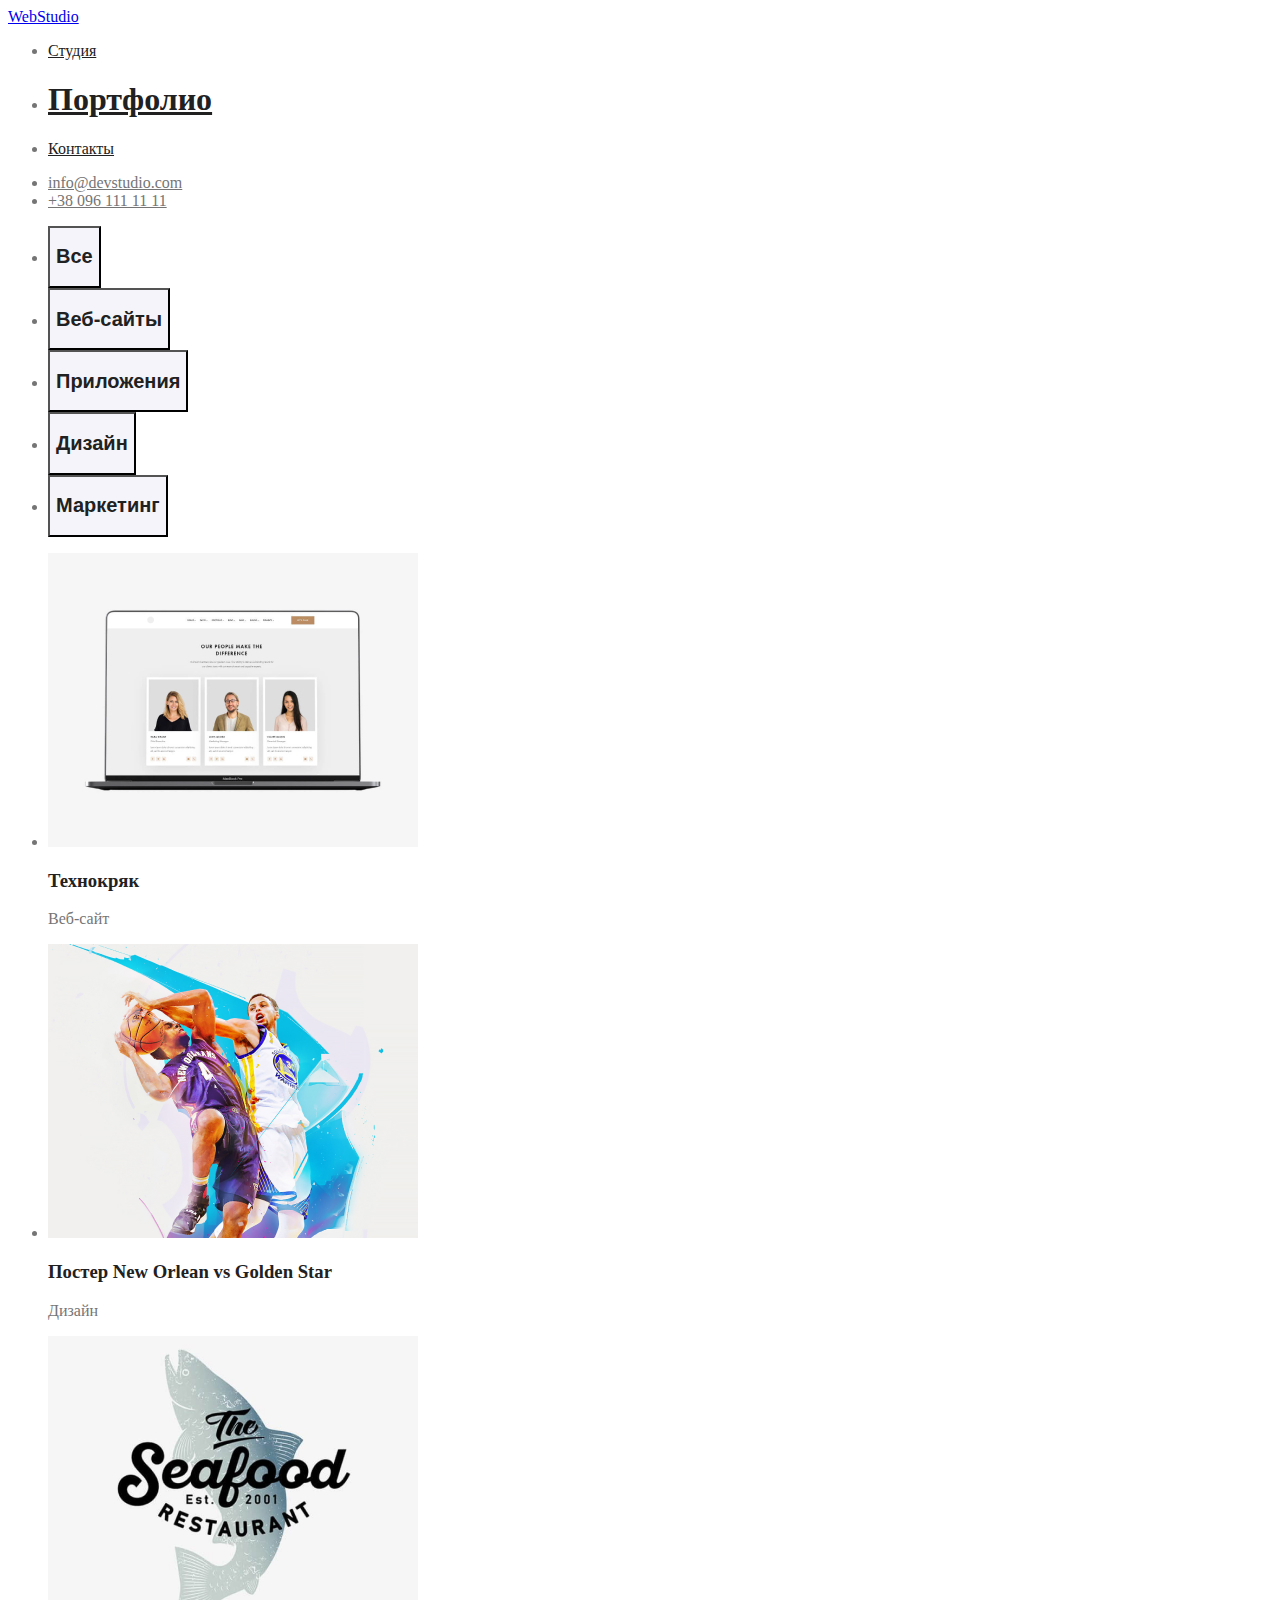
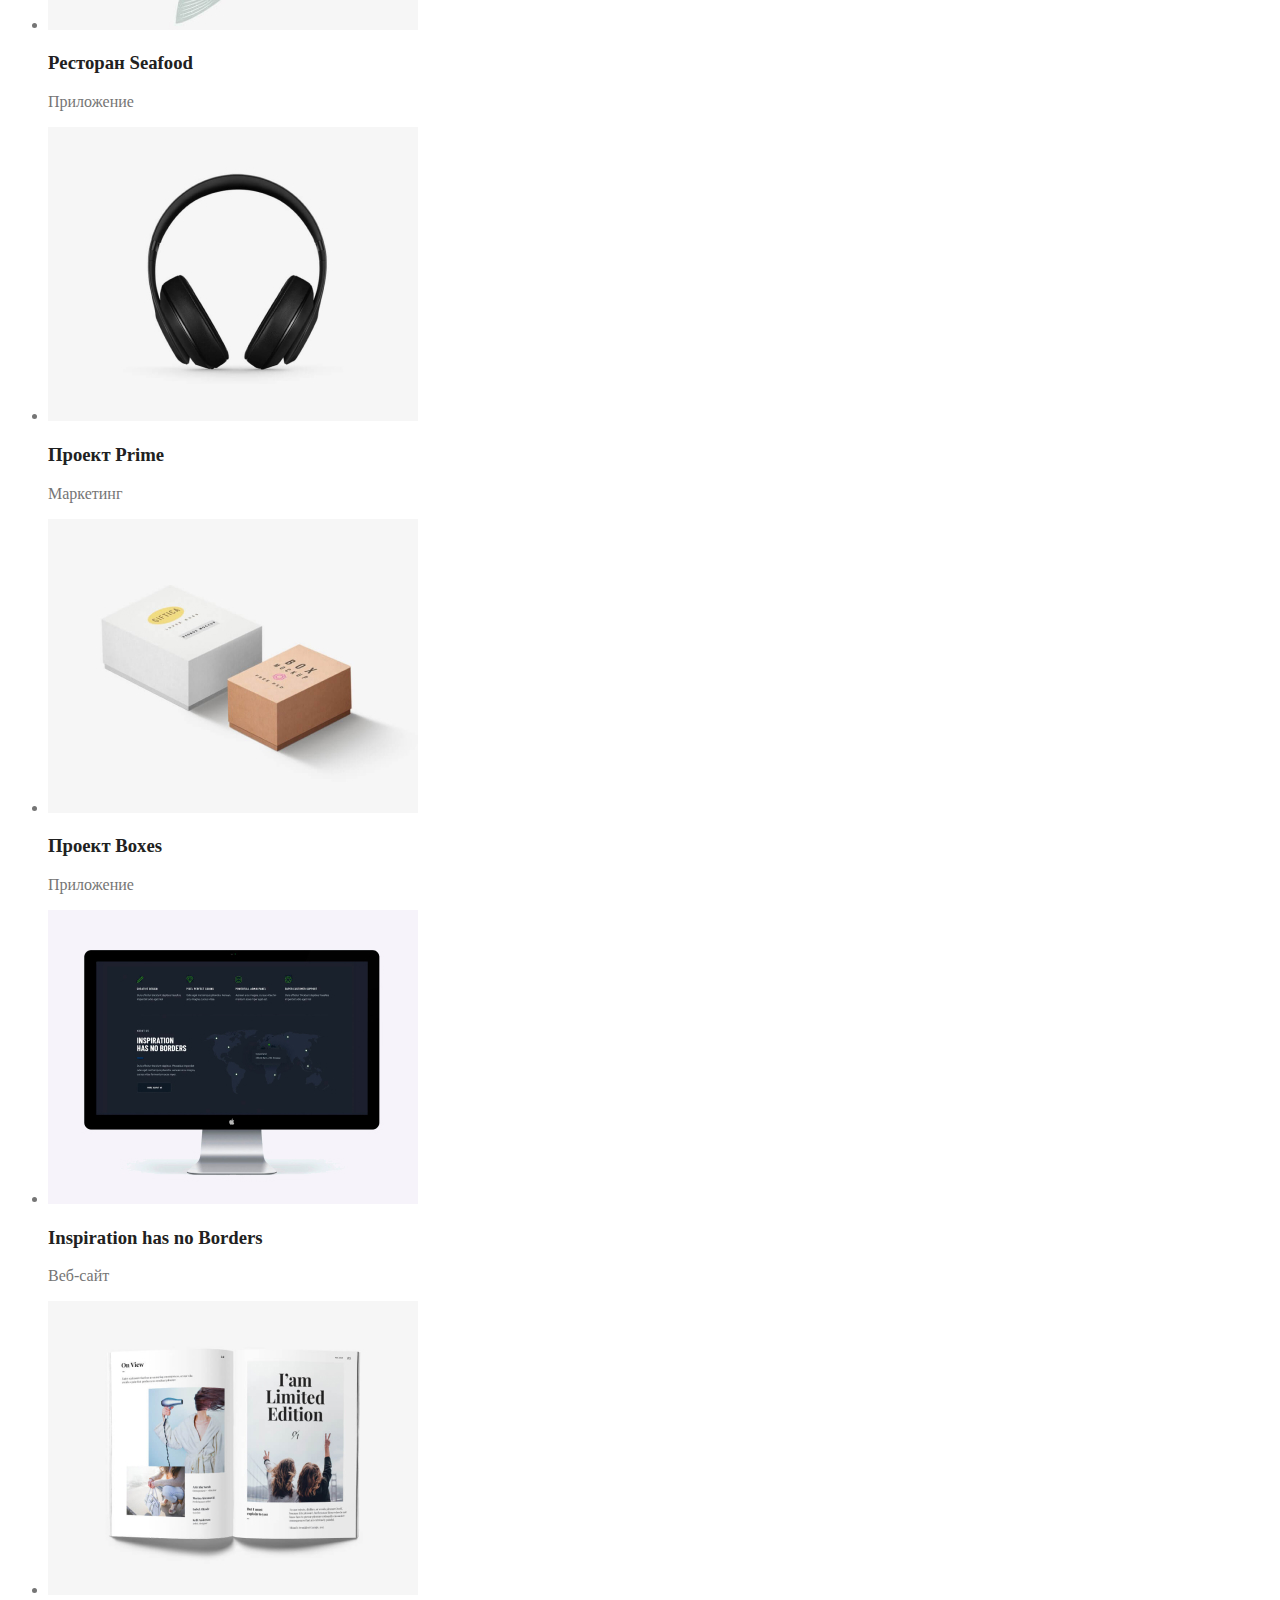
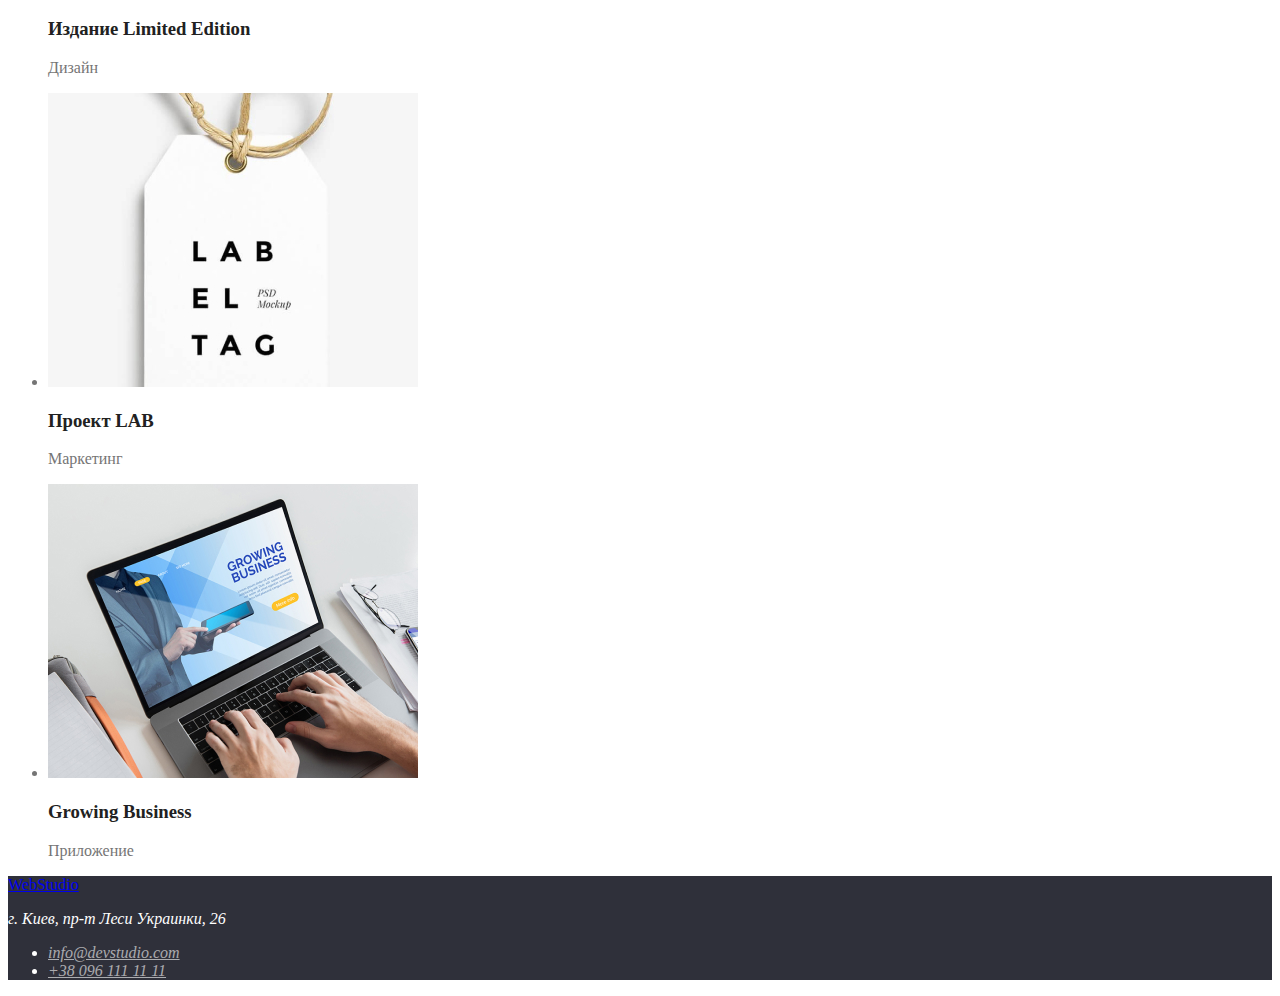
==== porfolio.html @ 5752c810 "Add portfolio.html, change style.css" ====
<!DOCTYPE html>
<html lang="ru">

<head>
    <meta charset="UTF-8">
    <meta name="viewport" content="width=device-width, initial-scale=1.0">
    <title>Портфолио</title>
    <link rel="stylesheet" href="./css/styles.css">
</head>
<body>
    <header>
        <a href="#" target="_blank" class="logo">WebStudio</a>
        <nav>
            <ul>
                <li><a href="#" target="_blank" class="link">Студия</a></li>
                <li><a href="./porfolio.html" target="_blank" class="link"><h1>Портфолио</h1></a></li>
                <li><a href="#" target="_blank" class="link">Контакты</a></li>
            </ul>
        </nav>
        <ul>
            <li><a href="mailto:info@devstudio.com" class="connection">info@devstudio.com</a></li>
            <li><a href="tel:+380961111111" class="connection"> +38 096 111 11 11</a></li>
        </ul>
    </header>
    <main>
        <ul class="filter">
            <li>
                <button class="filter-unit">
                    <h2>Все</h2>
                </button>
               
            </li>
            <li>
                <button class="filter-unit">
                    <h2>Веб-сайты</h2>
                </button>
               
            </li>
            <li>
                <button class="filter-unit">
                    <h2>Приложения</h2>
                </button>
               
            </li>
            <li>
                <button class="filter-unit">
                    <h2>Дизайн</h2>
                </button>
               
            </li>
            <li>
                <button class="filter-unit">
                    <h2>Маркетинг</h2>
                </button>
               
            </li>
        </ul>
        <ul class="cards">
            <li class="cards-unit">
                <a href="#"><img src="./img/img-3.1.jpg" alt="Технокряк"></a>
                <h3 class="cards-title">Технокряк</h3>
                <p>Веб-сайт</p>
            </li>
            <li class="cards-unit">
                <a href="#"><img src="./img/img-3.2.jpg" alt="Постер New Orlean vs Golden Star"></a>
                <h3 class="cards-title">Постер New Orlean vs Golden Star</h3>
                <p>Дизайн</p>
            </li>
            <li class="cards-unit">
                <a href="#"><img src="./img/img-3.3.jpg" alt="Ресторан Seafood"></a>
                <h3 class="cards-title">Ресторан Seafood</h3>
                <p>Приложение</p>
            </li>
            <li class="cards-unit">
                <a href="#"><img src="./img/img-3.4.jpg" alt="Проект Prime"></a>
                <h3 class="cards-title">Проект Prime</h3>
                <p>Маркетинг</p>
            </li>
            <li class="cards-unit">
                <a href="#"><img src="./img/img-3.5.jpg" alt="Проект Boxes"></a>
                <h3 class="cards-title">Проект Boxes</h3>
                <p>Приложение</p>
            </li>
            <li class="cards-unit">
                <a href="#"><img src="./img/img-3.6.jpg" alt="Inspiration has no Borders"></a>
                <h3 class="cards-title">Inspiration has no Borders</h3>
                <p>Веб-сайт</p>
            </li>
            <li class="cards-unit">
                <a href="#"><img src="./img/img-3.7.jpg" alt="Издание Limited Edition"></a>
                <h3 class="cards-title">Издание Limited Edition</h3>
                <p>Дизайн</p>
            </li>
            <li class="cards-unit">
                <a href="#"><img src="./img/img-3.8.jpg" alt="Проект LAB"></a>
                <h3 class="cards-title">Проект LAB</h3>
                <p>Маркетинг</p>
            </li>
            <li class="cards-unit">
                <a href="#"><img src="./img/img-3.9.jpg" alt="Growing Business"></a>
                <h3 class="cards-title">Growing Business</h3>
                <p>Приложение</p>
            </li>
        </ul>

    </main>
    <footer class="footer">
        <a href="#" target="_blank" class="logo">WebStudio</a>
        <address class="address">
            <p>г. Киев, пр-т Леси Украинки, 26</p>
            <ul>
                <li><a href="mailto:info@devstudio.com" class="footer-connection">info@devstudio.com</a></li>
                <li><a href="tel:+380961111111" class="footer-connection"> +38 096 111 11 11</a></li>
            </ul>
        </address>
    </footer>
</body>
</html>
---- css/styles.css ----
:root {
  --primary-color-text: #757575;
  --secondary-color-text: #212121;
  --accent-color: #2196f3;
  --primary-bcg-color: #ffffff;
  --secondary-bcg-color: #2f303a;
  --third-bcg-color: #f5f4fa;
  --primary-button-color: #f5f4fa;
  --accent-button-color: #2196f3;
}

body {
  background-color: #fff;
  color: var(--primary-color-text);
}
/* 
цвет основного текста: #212121;
цвет вторичного текста: #757575;
текст подвала: rgba(255, 255, 255, 0.6);


цвет акцента: #2196F3;
белый цвет: #FFFFFF;

основной цвет фона: #FFFFFF;
вторичный цвет фона 1: #2F303A;
вторичный цвет фона 2: #F5F4FA;

фон ячеек: #EEEEEE;

цвет кнопки: #F5F4FA;
акцент кнопки: #2196F3;
*/

/* index.html */

/* Header */

.logo {
}

.link {
  color: var(--secondary-color-text);
}

.connection {
  color: var(--primary-color-text);
}

.connection:hover,
.link:hover,
.connection:focus,
.link:focus {
  color: var(--accent-color);
}

/* Hero */

.hero {
  background: var(--secondary-bcg-color);
}

.hero-title {
  color: white;
}
.hero-link {
  background: var(--accent-color);
  color: white;
}

/* Team */

.team {
  background: var(--third-bcg-color);
}

.team-item {
  background: var(--primary-bcg-color);
}

.team-title,
.team-name {
  color: var(--secondary-color-text);
}

/* Footer */

.footer {
  background: var(--secondary-bcg-color);
}

.footer-connection {
  color: rgba(255, 255, 255, 0.6);
}

.advantages-title,
.doing-title,
.link {
  color: var(--secondary-color-text);
}

.address {
  color: white;
}

/* portfolio.html */
/* Filter */

.filter-unit {
  background: var(--primary-button-color);
  color: var(--secondary-color-text);
}

.filter-unit:hover,
.filter-unit:focus {
  background: var(--accent-button-color);
  color: white;
}

.cards-title {
  color: var(--secondary-color-text);
}
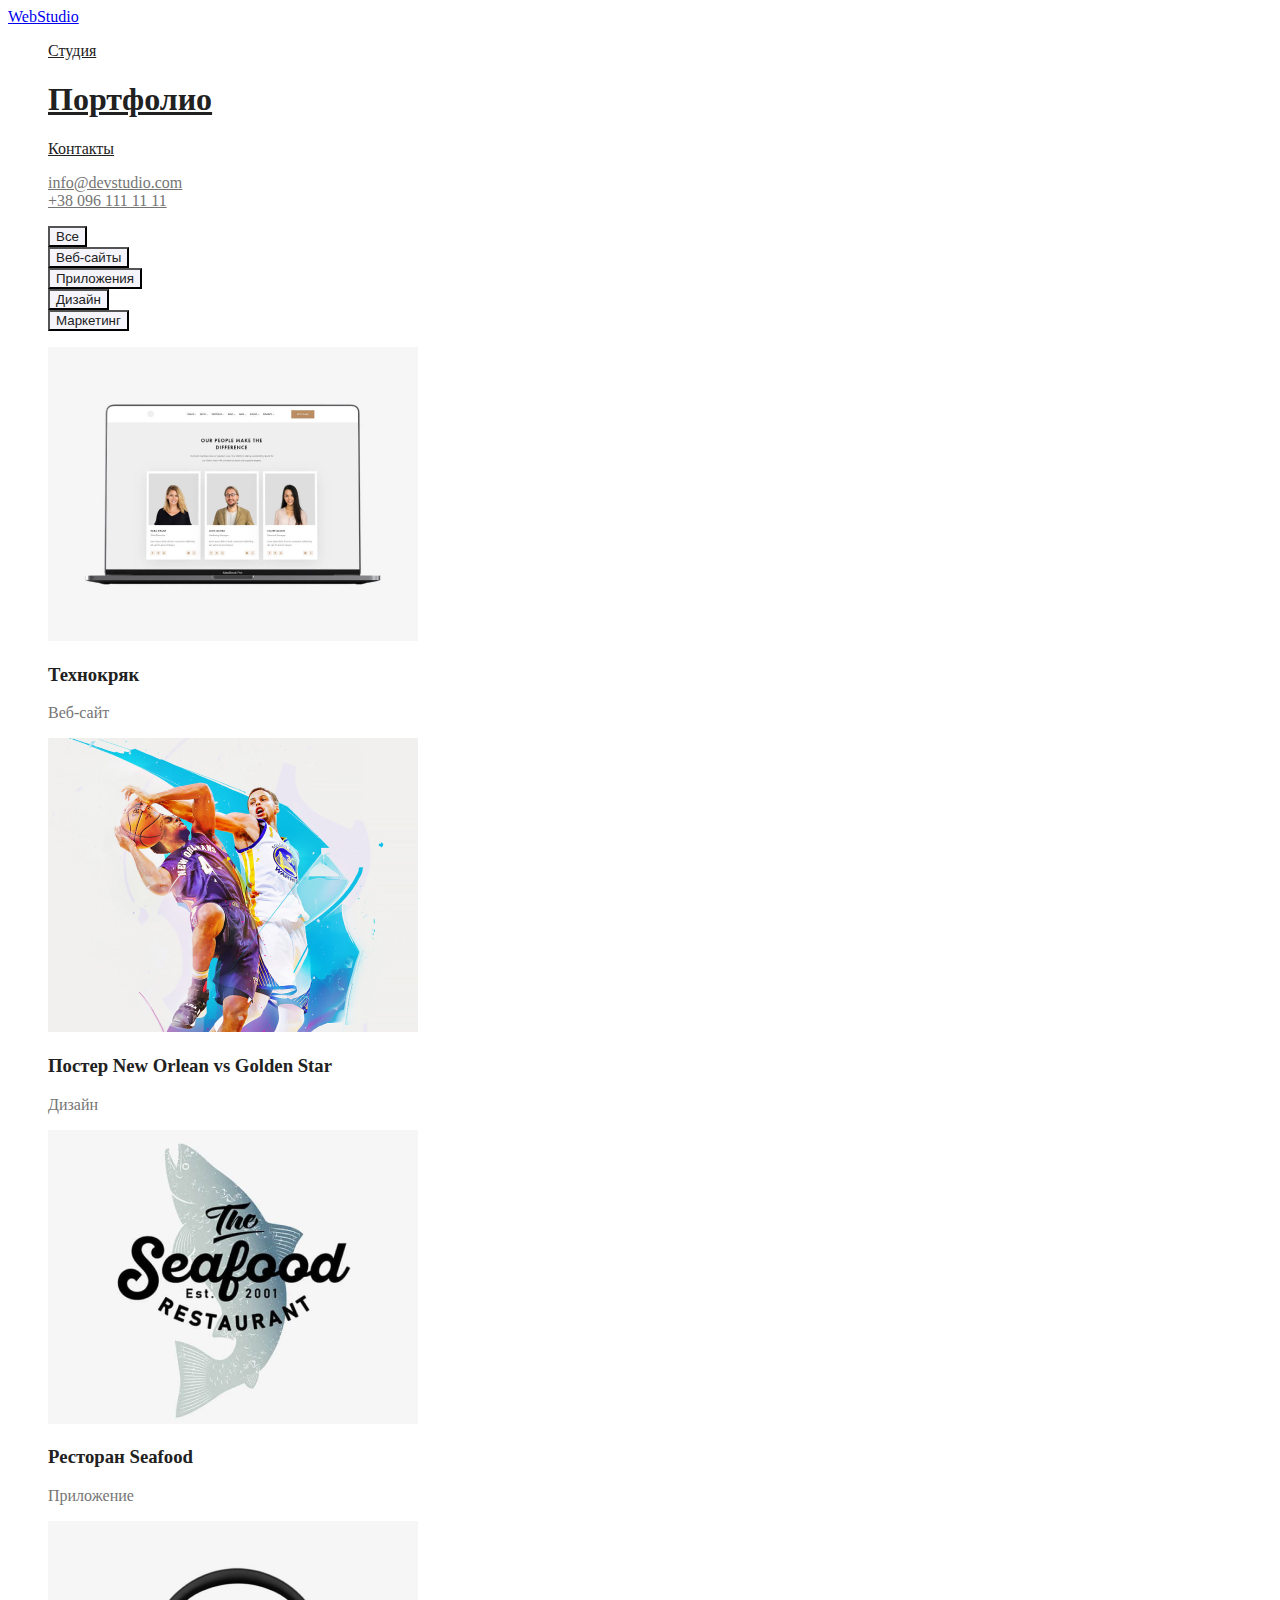
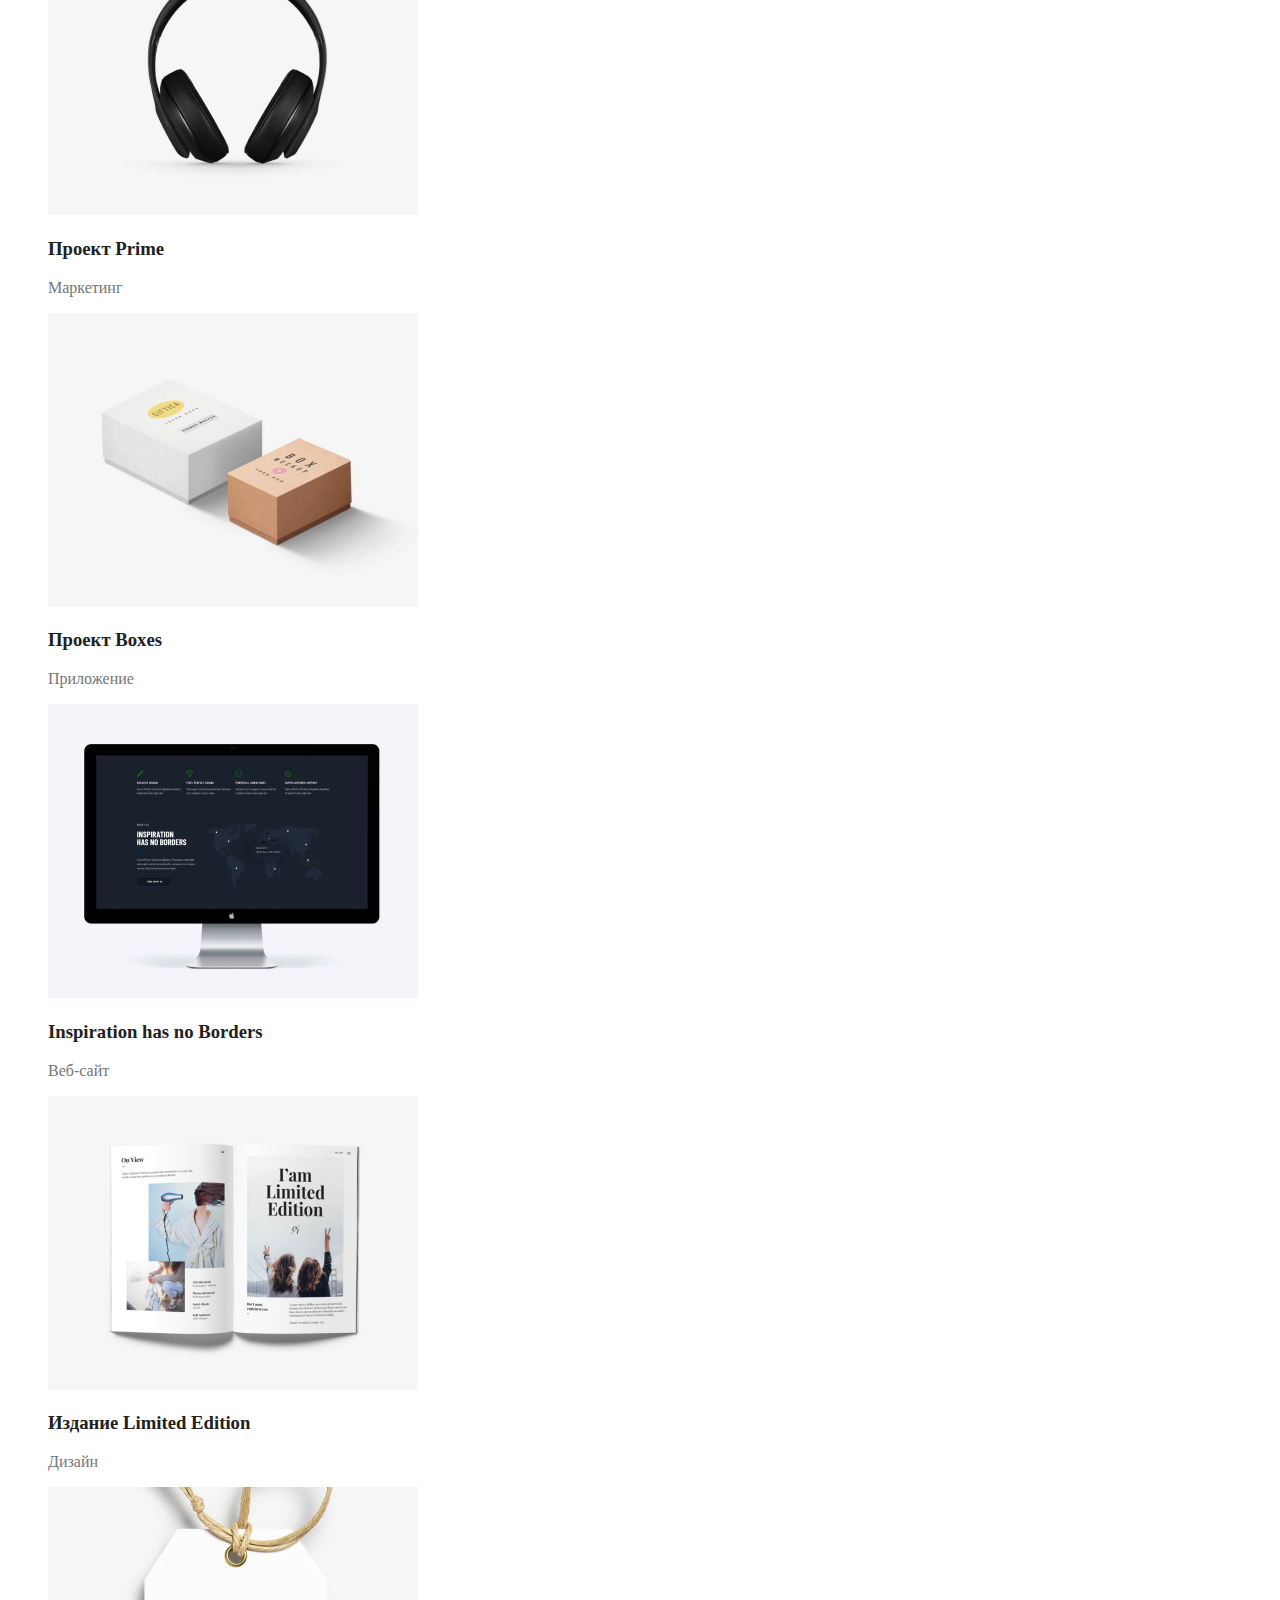
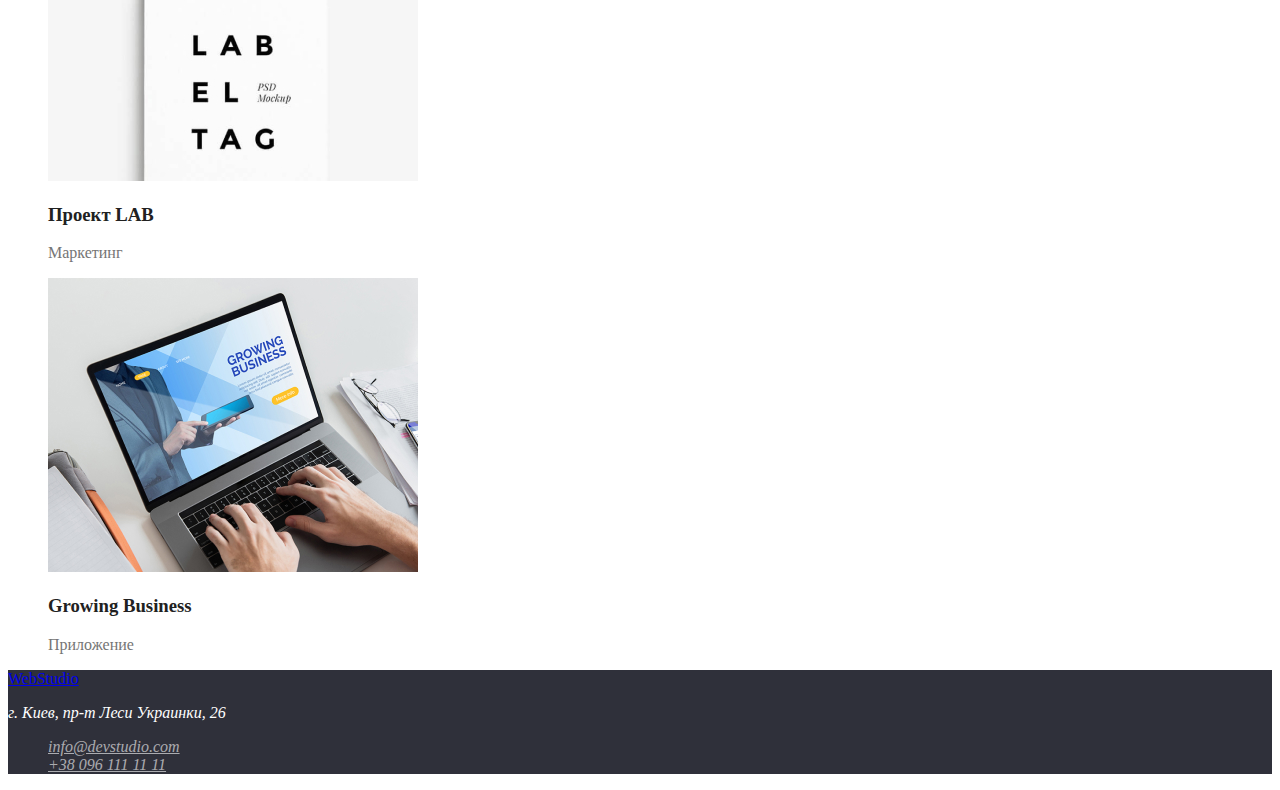
==== commit e8cb5548: "a" ====
--- a/porfolio.html
+++ b/porfolio.html
@@ -25,32 +25,32 @@
     <main>
         <ul class="filter">
             <li>
-                <button class="filter-unit">
-                    <h2>Все</h2>
+                <button class="filter-item">
+                    Все
                 </button>
                
             </li>
             <li>
-                <button class="filter-unit">
-                    <h2>Веб-сайты</h2>
+                <button class="filter-item">
+                    Веб-сайты
                 </button>
                
             </li>
             <li>
-                <button class="filter-unit">
-                    <h2>Приложения</h2>
+                <button class="filter-item">
+                    Приложения
                 </button>
                
             </li>
             <li>
-                <button class="filter-unit">
-                    <h2>Дизайн</h2>
+                <button class="filter-item">
+                    Дизайн
                 </button>
                
             </li>
             <li>
-                <button class="filter-unit">
-                    <h2>Маркетинг</h2>
+                <button class="filter-item">
+                    Маркетинг
                 </button>
                
             </li>
--- a/css/styles.css
+++ b/css/styles.css
@@ -1,43 +1,26 @@
 :root {
-  --primary-color-text: #757575;
-  --secondary-color-text: #212121;
-  --accent-color: #2196f3;
+  --primary-color-text: rgba(117, 117, 117, 1);
+  --secondary-color-text: rgba(33, 33, 33, 1);
+  --accent-color: rgba(33, 150, 243, 1);
   --primary-bcg-color: #ffffff;
   --secondary-bcg-color: #2f303a;
-  --third-bcg-color: #f5f4fa;
+  --third-bcg-color: rgba(245, 244, 250, 1);
+
   --primary-button-color: #f5f4fa;
-  --accent-button-color: #2196f3;
+  --accent-button-color: rgba(33, 150, 243, 1);
 }
 
 body {
   background-color: #fff;
   color: var(--primary-color-text);
 }
-/* 
-цвет основного текста: #212121;
-цвет вторичного текста: #757575;
-текст подвала: rgba(255, 255, 255, 0.6);
 
-
-цвет акцента: #2196F3;
-белый цвет: #FFFFFF;
-
-основной цвет фона: #FFFFFF;
-вторичный цвет фона 1: #2F303A;
-вторичный цвет фона 2: #F5F4FA;
-
-фон ячеек: #EEEEEE;
-
-цвет кнопки: #F5F4FA;
-акцент кнопки: #2196F3;
-*/
+ul {
+  list-style: none;
+}
 
 /* index.html */
-
 /* Header */
-
-.logo {
-}
 
 .link {
   color: var(--secondary-color-text);
@@ -63,7 +46,13 @@
 .hero-title {
   color: white;
 }
+
 .hero-link {
+  background: var(--third-bcg-color);
+  color: var(--secondary-bcg-color);
+}
+
+.hero-link:hover {
   background: var(--accent-color);
   color: white;
 }
@@ -93,6 +82,11 @@
   color: rgba(255, 255, 255, 0.6);
 }
 
+.footer-connection:hover,
+.footer-connection:focus {
+  color: var(--accent-color);
+}
+
 .advantages-title,
 .doing-title,
 .link {
@@ -106,13 +100,13 @@
 /* portfolio.html */
 /* Filter */
 
-.filter-unit {
+.filter-item {
   background: var(--primary-button-color);
   color: var(--secondary-color-text);
 }
 
-.filter-unit:hover,
-.filter-unit:focus {
+.filter-item:hover,
+.filter-item:focus {
   background: var(--accent-button-color);
   color: white;
 }
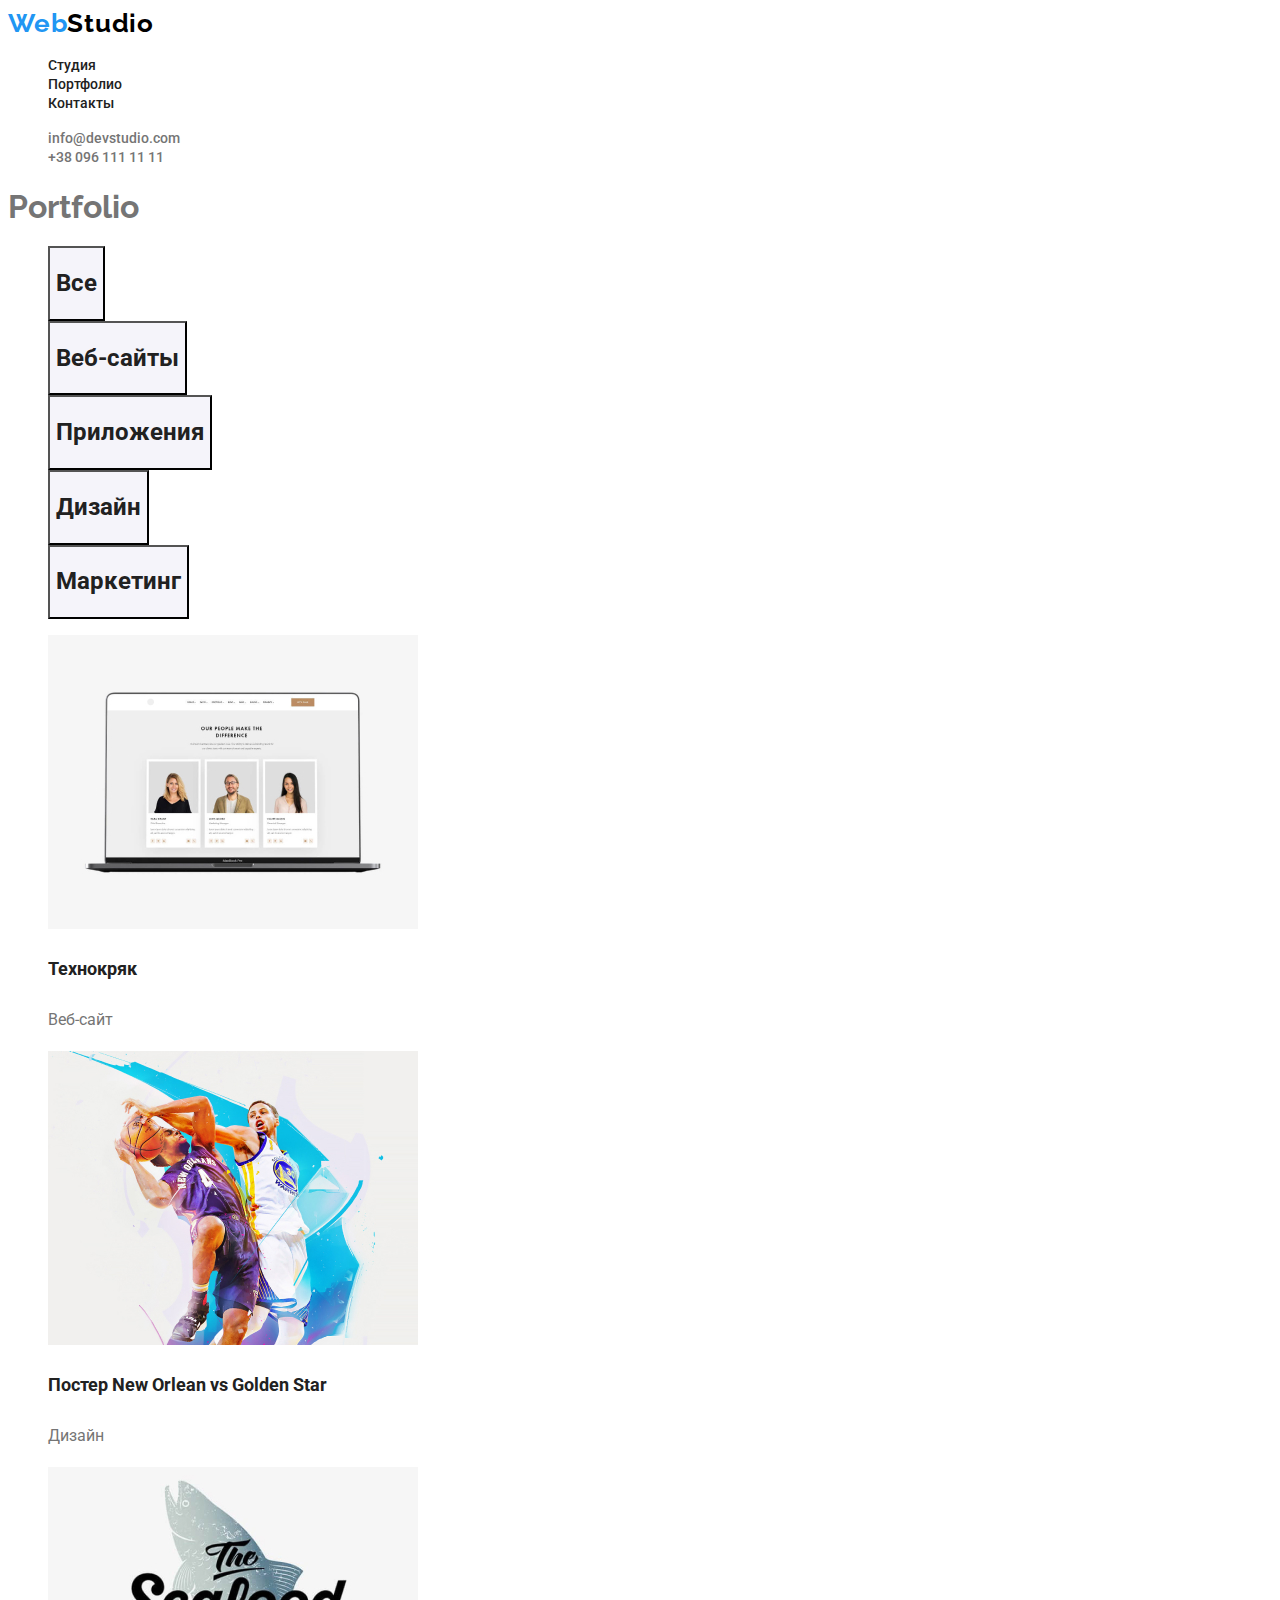
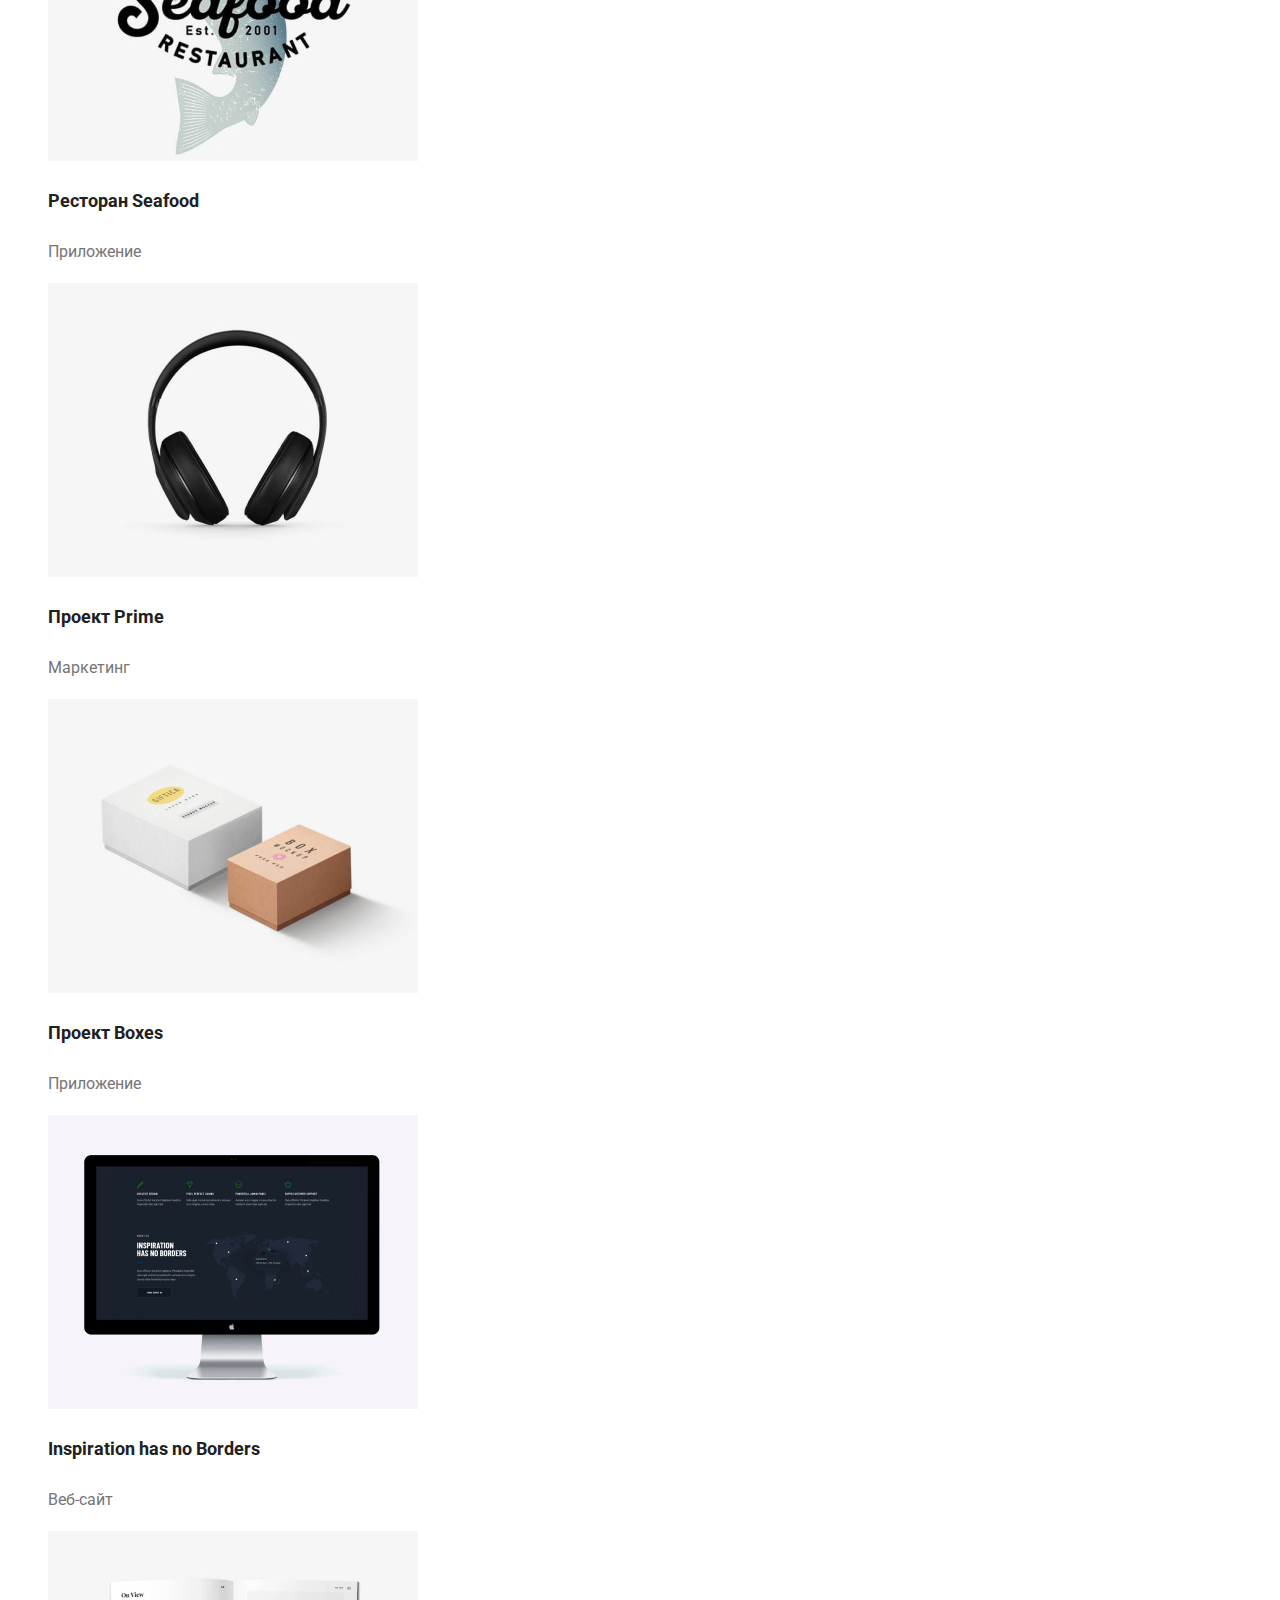
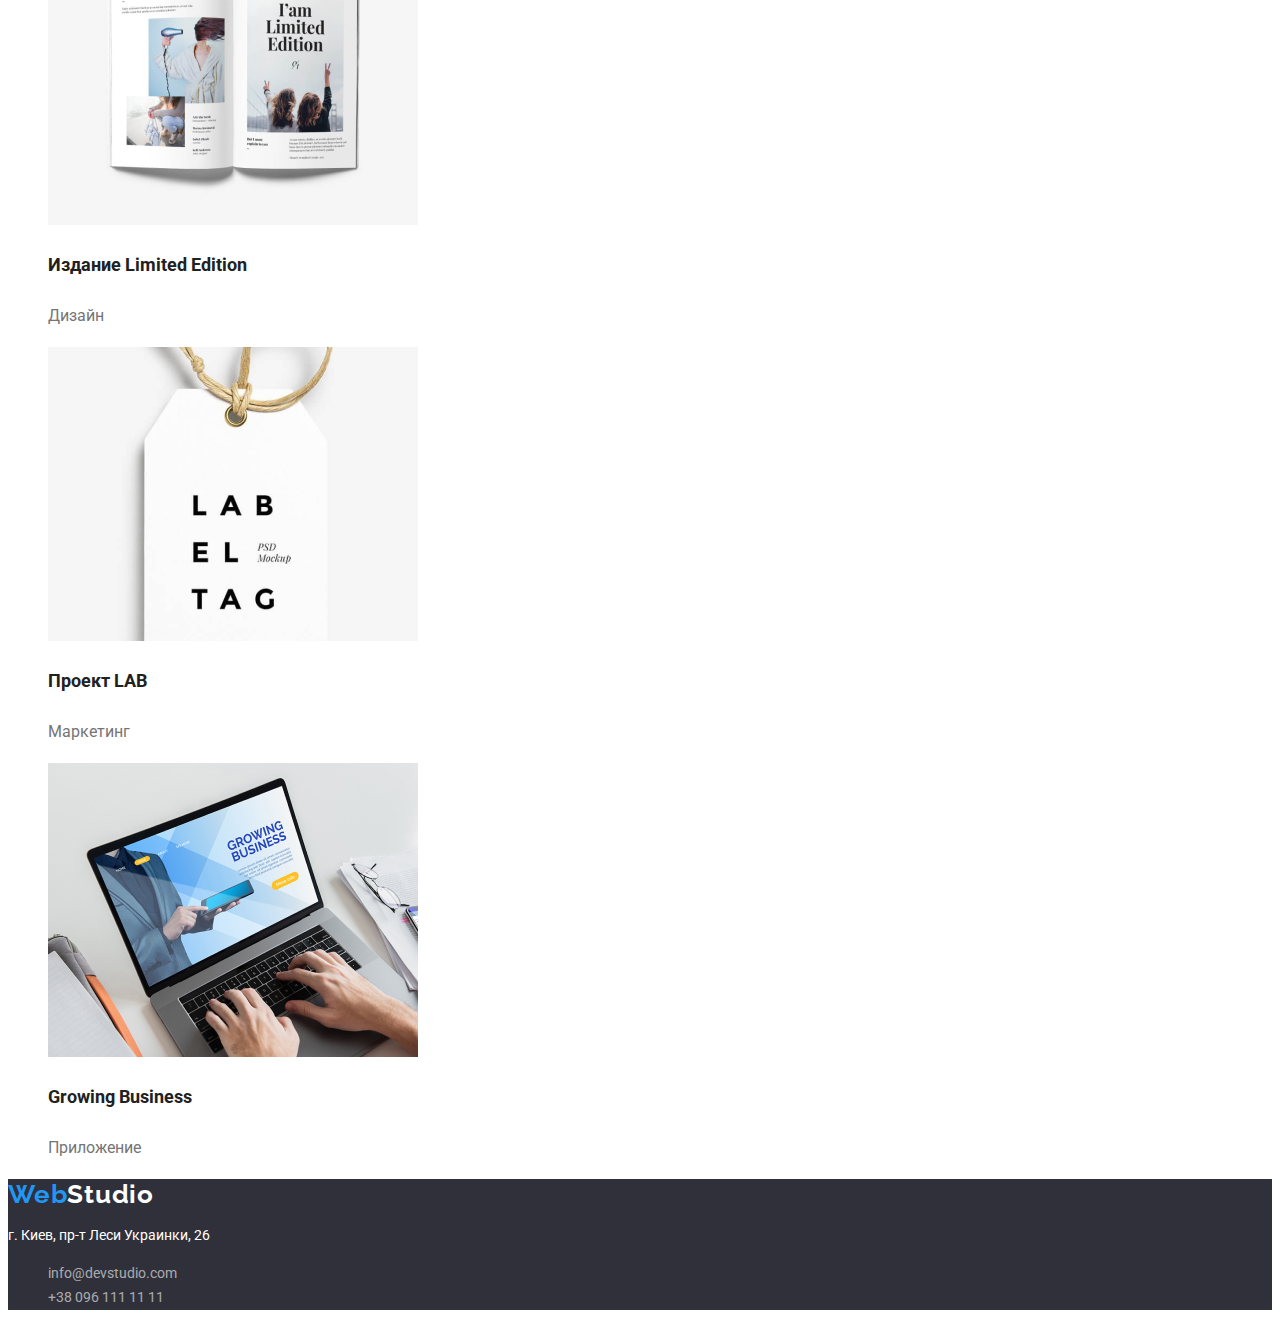
==== commit 60068ab0: "Добавил дизайн текста" ====
--- a/porfolio.html
+++ b/porfolio.html
@@ -5,15 +5,21 @@
     <meta charset="UTF-8">
     <meta name="viewport" content="width=device-width, initial-scale=1.0">
     <title>Портфолио</title>
+    <link rel="preconnect" href="https://fonts.gstatic.com">
+    <link rel="preconnect" href="https://fonts.gstatic.com">
+    <link href="https://fonts.googleapis.com/css2?family=Raleway:wght@700&family=Roboto:wght@400;500;700&display=swap"
+        rel="stylesheet">
     <link rel="stylesheet" href="./css/styles.css">
 </head>
 <body>
     <header>
-        <a href="#" target="_blank" class="logo">WebStudio</a>
+        <a href="#" target="_blank" class="logo">
+            <span class="logo-first">Web</span><span class="logo-second">Studio</span>
+        </a>
         <nav>
             <ul>
                 <li><a href="#" target="_blank" class="link">Студия</a></li>
-                <li><a href="./porfolio.html" target="_blank" class="link"><h1>Портфолио</h1></a></li>
+                <li><a href="./porfolio.html" target="_blank" class="link">Портфолио</a></li>
                 <li><a href="#" target="_blank" class="link">Контакты</a></li>
             </ul>
         </nav>
@@ -23,89 +29,105 @@
         </ul>
     </header>
     <main>
+        <h1>Portfolio</h1>
         <ul class="filter">
             <li>
-                <button class="filter-item">
-                    Все
+                <button type="button" class="filter-item">
+                    <h2>Все</h2>
                 </button>
-               
             </li>
             <li>
-                <button class="filter-item">
-                    Веб-сайты
+                <button type="button" class="filter-item">
+                    <h2>Веб-сайты</h2>
                 </button>
-               
             </li>
             <li>
-                <button class="filter-item">
-                    Приложения
+                <button type="button" class="filter-item">
+                    <h2>Приложения</h2>
                 </button>
-               
             </li>
             <li>
-                <button class="filter-item">
-                    Дизайн
+                <button type="button" class="filter-item">
+                    <h2>Дизайн</h2>
                 </button>
-               
             </li>
             <li>
-                <button class="filter-item">
-                    Маркетинг
+                <button type="button" class="filter-item">
+                    <h2>Маркетинг</h2>
                 </button>
-               
             </li>
         </ul>
         <ul class="cards">
             <li class="cards-unit">
-                <a href="#"><img src="./img/img-3.1.jpg" alt="Технокряк"></a>
-                <h3 class="cards-title">Технокряк</h3>
-                <p>Веб-сайт</p>
+                <a href="#">
+                    <img src="./img/img-3.1.jpg" alt="Технокряк">
+                    <h3 class="cards-title">Технокряк</h3>
+                    <p class="cards-filter">Веб-сайт</p>
+                </a>
             </li>
             <li class="cards-unit">
-                <a href="#"><img src="./img/img-3.2.jpg" alt="Постер New Orlean vs Golden Star"></a>
-                <h3 class="cards-title">Постер New Orlean vs Golden Star</h3>
-                <p>Дизайн</p>
+                <a href="#">
+                    <img src="./img/img-3.2.jpg" alt="Постер New Orlean vs Golden Star">
+                    <h3 class="cards-title">Постер New Orlean vs Golden Star</h3>
+                    <p class="cards-filter">Дизайн</p>
+                </a>
             </li>
             <li class="cards-unit">
-                <a href="#"><img src="./img/img-3.3.jpg" alt="Ресторан Seafood"></a>
-                <h3 class="cards-title">Ресторан Seafood</h3>
-                <p>Приложение</p>
+                <a href="#">
+                    <img src="./img/img-3.3.jpg" alt="Ресторан Seafood">
+                    <h3 class="cards-title">Ресторан Seafood</h3>
+                    <p class="cards-filter">Приложение</p>
+                </a>
             </li>
             <li class="cards-unit">
-                <a href="#"><img src="./img/img-3.4.jpg" alt="Проект Prime"></a>
-                <h3 class="cards-title">Проект Prime</h3>
-                <p>Маркетинг</p>
+                <a href="#">
+                    <img src="./img/img-3.4.jpg" alt="Проект Prime">
+                    <h3 class="cards-title">Проект Prime</h3>
+                    <p class="cards-filter">Маркетинг</p>
+                </a>
             </li>
             <li class="cards-unit">
-                <a href="#"><img src="./img/img-3.5.jpg" alt="Проект Boxes"></a>
-                <h3 class="cards-title">Проект Boxes</h3>
-                <p>Приложение</p>
+                <a href="#">
+                    <img src="./img/img-3.5.jpg" alt="Проект Boxes">
+                    <h3 class="cards-title">Проект Boxes</h3>
+                    <p class="cards-filter">Приложение</p>
+                </a>
             </li>
             <li class="cards-unit">
-                <a href="#"><img src="./img/img-3.6.jpg" alt="Inspiration has no Borders"></a>
-                <h3 class="cards-title">Inspiration has no Borders</h3>
-                <p>Веб-сайт</p>
+                <a href="#">
+                    <img src="./img/img-3.6.jpg" alt="Inspiration has no Borders">
+                    <h3 class="cards-title">Inspiration has no Borders</h3>
+                    <p class="cards-filter">Веб-сайт</p>
+                </a>
             </li>
             <li class="cards-unit">
-                <a href="#"><img src="./img/img-3.7.jpg" alt="Издание Limited Edition"></a>
-                <h3 class="cards-title">Издание Limited Edition</h3>
-                <p>Дизайн</p>
+                <a href="#">
+                    <img src="./img/img-3.7.jpg" alt="Издание Limited Edition">
+                    <h3 class="cards-title">Издание Limited Edition</h3>
+                    <p class="cards-filter">Дизайн</p>
+                </a>
             </li>
             <li class="cards-unit">
-                <a href="#"><img src="./img/img-3.8.jpg" alt="Проект LAB"></a>
-                <h3 class="cards-title">Проект LAB</h3>
-                <p>Маркетинг</p>
+                <a href="#">
+                    <img src="./img/img-3.8.jpg" alt="Проект LAB">
+                    <h3 class="cards-title">Проект LAB</h3>
+                    <p class="cards-filter">Маркетинг</p>
+                </a>
             </li>
             <li class="cards-unit">
-                <a href="#"><img src="./img/img-3.9.jpg" alt="Growing Business"></a>
-                <h3 class="cards-title">Growing Business</h3>
-                <p>Приложение</p>
+                <a href="#">
+                    <img src="./img/img-3.9.jpg" alt="Growing Business">
+                    <h3 class="cards-title">Growing Business</h3>
+                    <p class="cards-filter">Приложение</p>
+                </a>
             </li>
         </ul>
 
     </main>
     <footer class="footer">
-        <a href="#" target="_blank" class="logo">WebStudio</a>
+        <a href="#" target="_blank" class="logo">
+            <span class="logo-first">Web</span><span class="logo-third">Studio</span>
+        </a>
         <address class="address">
             <p>г. Киев, пр-т Леси Украинки, 26</p>
             <ul>
--- a/css/styles.css
+++ b/css/styles.css
@@ -1,33 +1,72 @@
 :root {
   --primary-color-text: rgba(117, 117, 117, 1);
   --secondary-color-text: rgba(33, 33, 33, 1);
+  --footer-color-text: rgba(255, 255, 255, 0.6);
   --accent-color: rgba(33, 150, 243, 1);
-  --primary-bcg-color: #ffffff;
+  --primary-bcg-color: rgba(255, 255, 255, 1);
   --secondary-bcg-color: #2f303a;
   --third-bcg-color: rgba(245, 244, 250, 1);
-
   --primary-button-color: #f5f4fa;
-  --accent-button-color: rgba(33, 150, 243, 1);
+
+  --black: rgba(0, 0, 0, 1);
+  --white: rgba(255, 255, 255, 1);
 }
 
 body {
-  background-color: #fff;
+  background-color: var(--white);
   color: var(--primary-color-text);
+  font-family: 'Raleway', 'Roboto', sans-serif;
+}
+
+a {
+  text-decoration: none;
 }
 
 ul {
   list-style: none;
 }
 
+.logo-first {
+  color: var(--accent-color);
+}
+
+.logo-second {
+  color: var(--black);
+}
+
+.logo-third {
+  color: var(--white);
+}
+
+.logo {
+  font-family: Raleway, sans-serif;
+  font-style: normal;
+  font-weight: bold;
+  font-size: 26px;
+  line-height: 1.2;
+
+  letter-spacing: 0.03em;
+}
+
 /* index.html */
 /* Header */
 
 .link {
   color: var(--secondary-color-text);
+  font-family: Roboto, sans-serif;
+  font-style: normal;
+  font-weight: 500;
+  font-size: 14px;
+  line-height: 16px;
 }
 
 .connection {
   color: var(--primary-color-text);
+  font-family: Roboto, sans-serif;
+  font-style: normal;
+  font-weight: 500;
+  font-size: 14px;
+  line-height: 1.2;
 }
 
 .connection:hover,
@@ -45,11 +84,22 @@
 
 .hero-title {
   color: white;
+  text-transform: uppercase;
+  font-family: Roboto, sans-serif;
+  font-style: normal;
+  font-weight: 900;
+  font-size: 44px;
+  line-height: 1.36;
 }
 
 .hero-link {
   background: var(--third-bcg-color);
   color: var(--secondary-bcg-color);
+  font-family: Roboto, sans-serif;
+  font-style: normal;
+  font-weight: bold;
+  font-size: 16px;
+  line-height: 1.75;
 }
 
 .hero-link:hover {
@@ -57,6 +107,40 @@
   color: white;
 }
 
+/* Adventages/Doing */
+
+.advantages-title,
+.doing-title,
+.link {
+  color: var(--secondary-color-text);
+}
+
+.advantages-title {
+  font-family: Roboto, sans-serif;
+  font-style: normal;
+  font-weight: bold;
+  font-size: 14px;
+  line-height: 1.2;
+  text-transform: uppercase;
+}
+
+.advantages-text {
+  font-family: Roboto, sans-serif;
+  font-style: normal;
+  font-weight: normal;
+  font-size: 14px;
+  line-height: 1.714;
+}
+
+.doing-title,
+.team-title {
+  font-family: Roboto, sans-serif;
+  font-style: normal;
+  font-weight: bold;
+  font-size: 36px;
+  line-height: 1.2;
+}
+
 /* Team */
 
 .team {
@@ -72,6 +156,22 @@
   color: var(--secondary-color-text);
 }
 
+.team-name {
+  font-family: Roboto, sans-serif;
+  font-style: normal;
+  font-weight: 500;
+  font-size: 16px;
+  line-height: 1.2;
+}
+
+.team-prof {
+  font-family: Roboto, sans-serif;
+  font-style: normal;
+  font-weight: normal;
+  font-size: 16px;
+  line-height: 1.2;
+}
+
 /* Footer */
 
 .footer {
@@ -79,7 +179,12 @@
 }
 
 .footer-connection {
-  color: rgba(255, 255, 255, 0.6);
+  color: var(--footer-color-text);
+  font-family: Roboto, sans-serif;
+  font-style: normal;
+  font-weight: normal;
+  font-size: 14px;
+  line-height: 1.714;
 }
 
 .footer-connection:hover,
@@ -87,14 +192,13 @@
   color: var(--accent-color);
 }
 
-.advantages-title,
-.doing-title,
-.link {
-  color: var(--secondary-color-text);
-}
-
 .address {
   color: white;
+  font-family: Roboto, sans-serif;
+  font-style: normal;
+  font-weight: normal;
+  font-size: 14px;
+  line-height: 1.714;
 }
 
 /* portfolio.html */
@@ -103,14 +207,35 @@
 .filter-item {
   background: var(--primary-button-color);
   color: var(--secondary-color-text);
+  font-family: Roboto, sans-serif;
+  font-style: normal;
+  font-weight: 500;
+  font-size: 16px;
+  line-height: 1.2;
 }
 
 .filter-item:hover,
 .filter-item:focus {
-  background: var(--accent-button-color);
-  color: white;
-}
+  background: var(--accent-color);
+  color: white;
+}
+
+/* Cards */
 
 .cards-title {
   color: var(--secondary-color-text);
-}
+  font-family: Roboto, sans-serif;
+  font-style: normal;
+  font-weight: bold;
+  font-size: 18px;
+  line-height: 2;
+}
+
+.cards-filter {
+  color: var(--primary-color-text);
+  font-family: Roboto, sans-serif;
+  font-style: normal;
+  font-weight: normal;
+  font-size: 16px;
+  line-height: 1.875;
+}
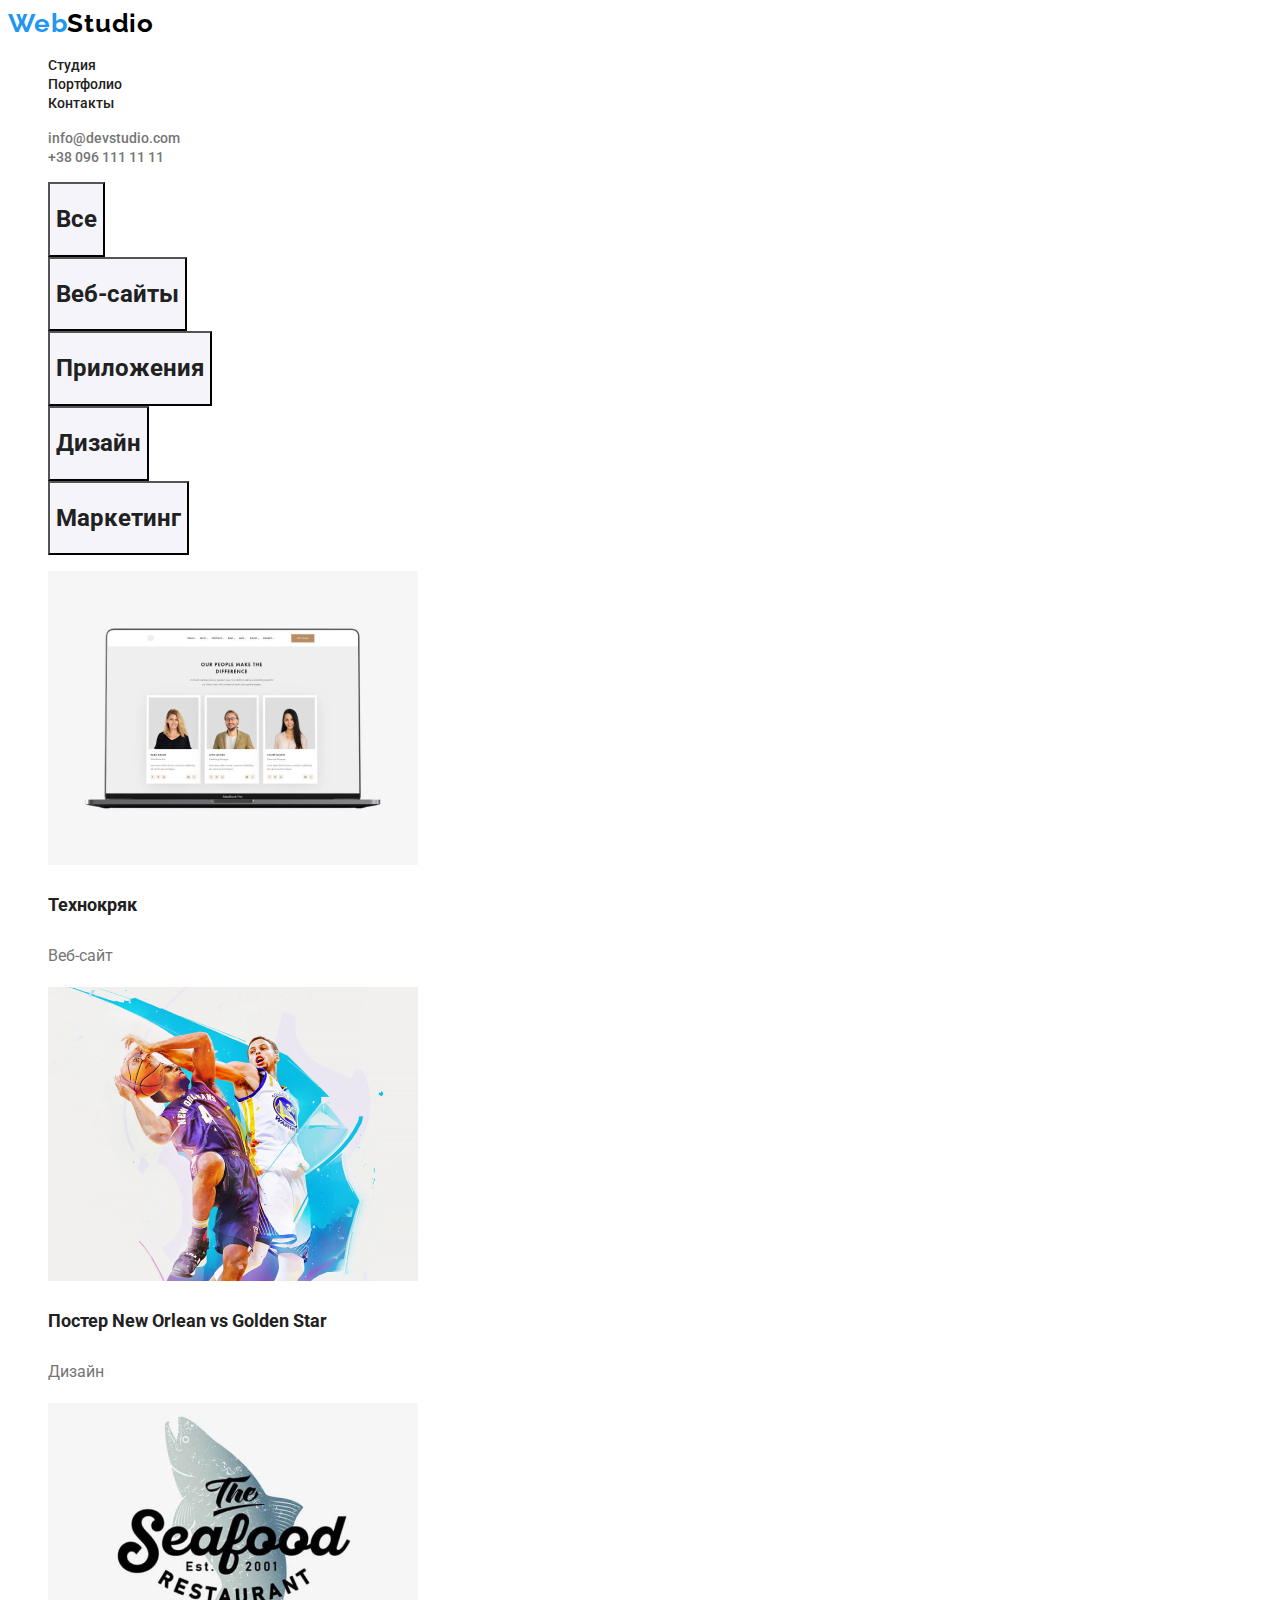
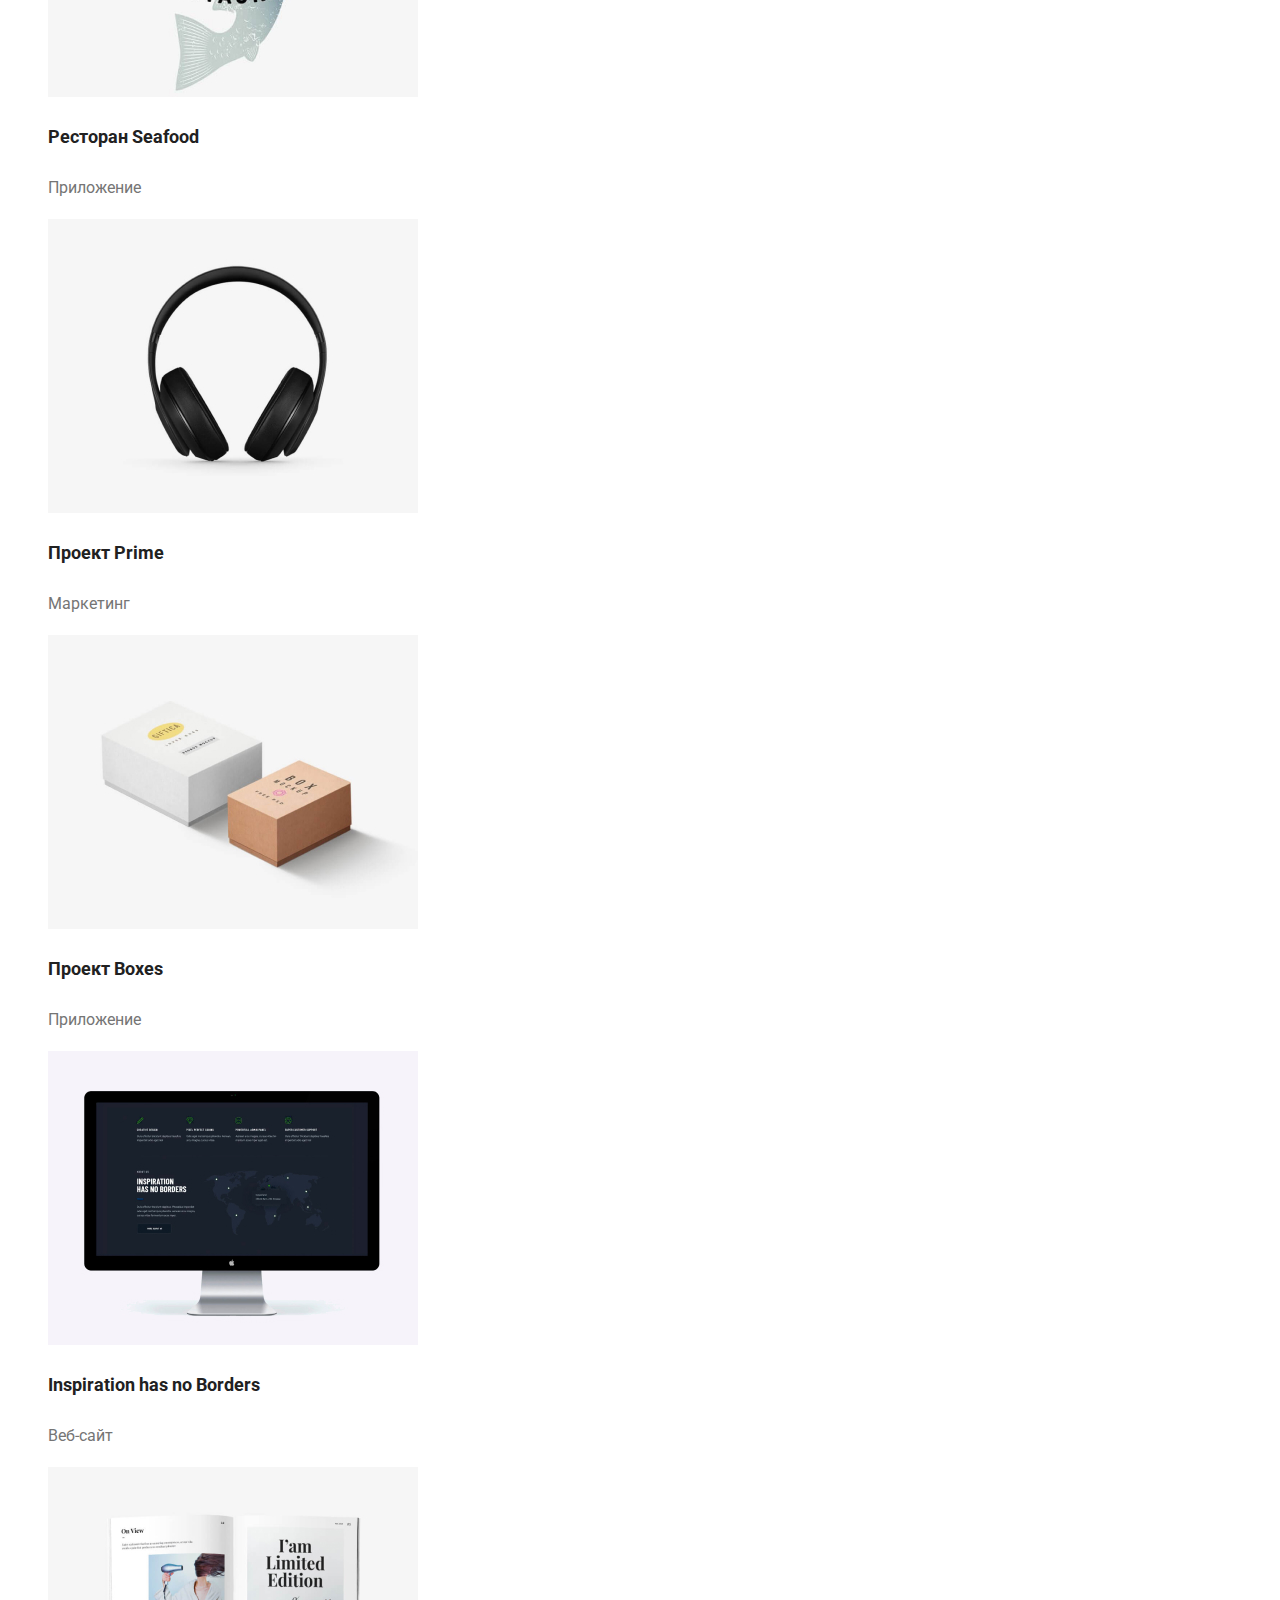
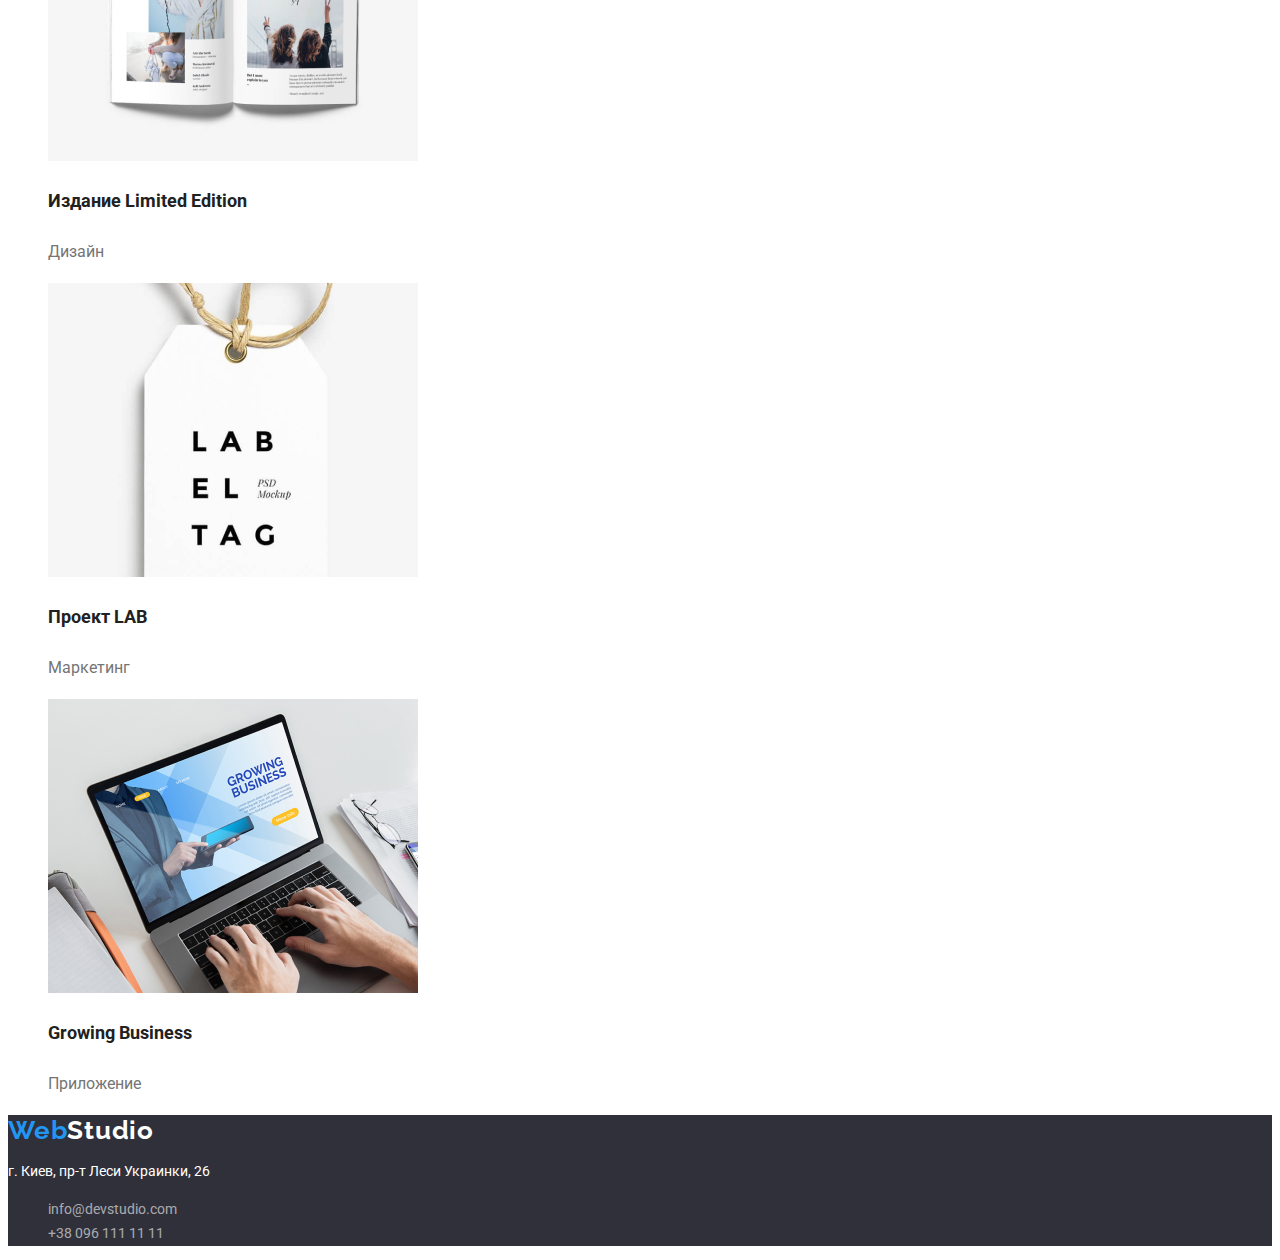
==== commit 28236981: "Добавил и скрыл заголовок" ====
--- a/porfolio.html
+++ b/porfolio.html
@@ -29,7 +29,7 @@
         </ul>
     </header>
     <main>
-        <h1>Portfolio</h1>
+        <h1 class="title">Portfolio</h1>
         <ul class="filter">
             <li>
                 <button type="button" class="filter-item">
--- a/css/styles.css
+++ b/css/styles.css
@@ -26,6 +26,10 @@
   list-style: none;
 }
 
+.title {
+  display: none;
+}
+
 .logo-first {
   color: var(--accent-color);
 }
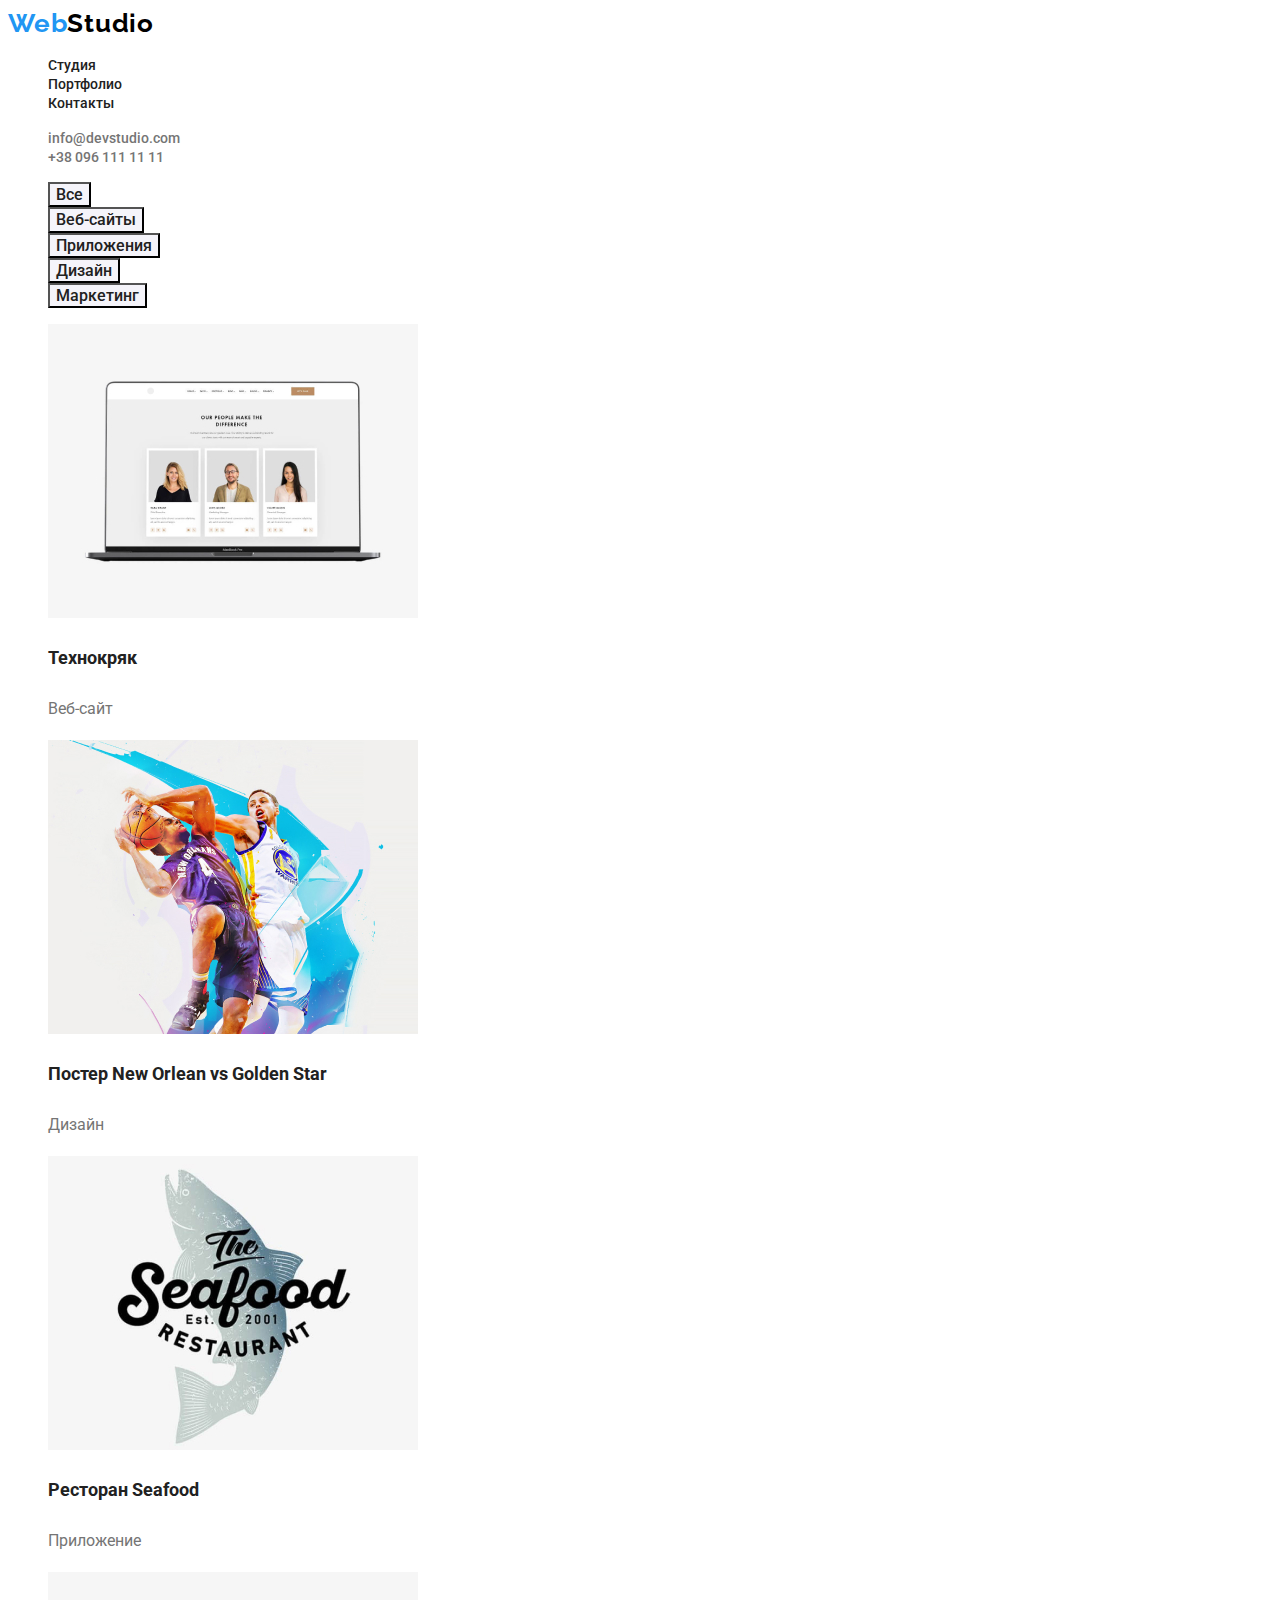
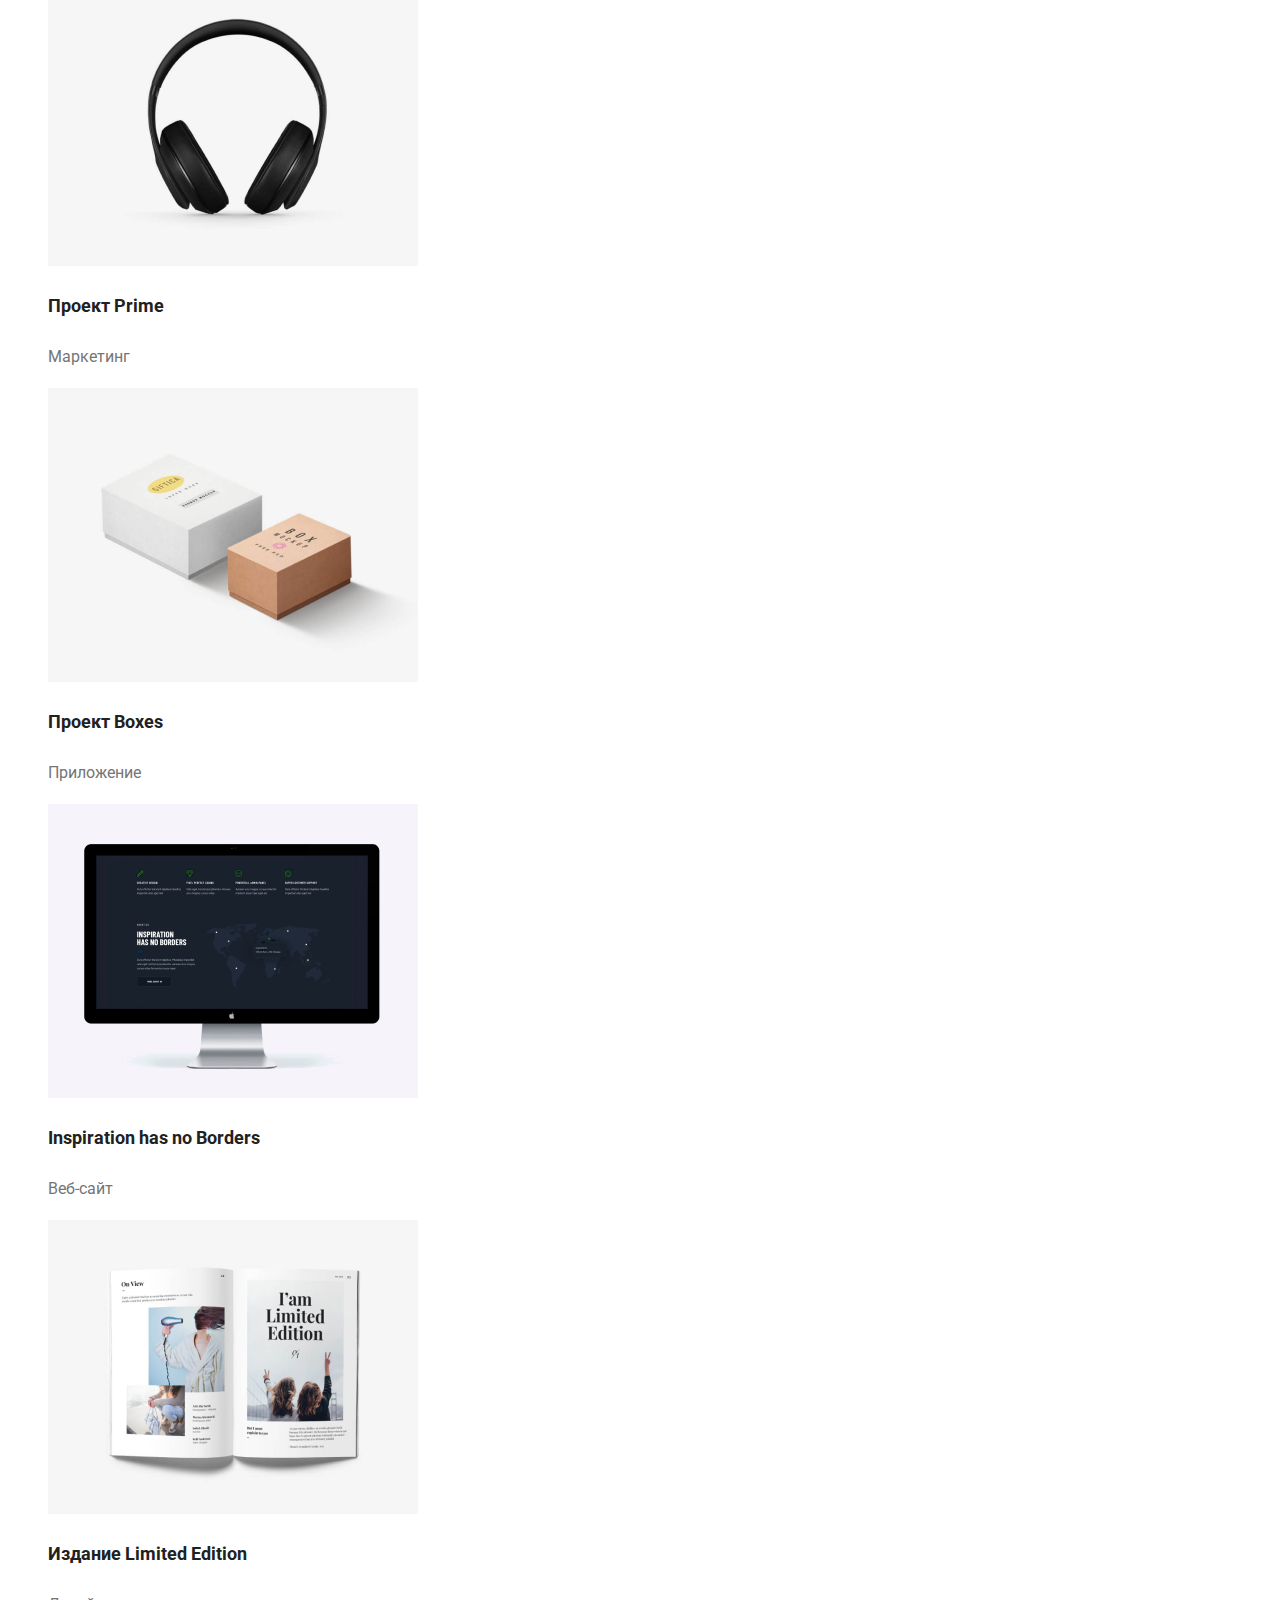
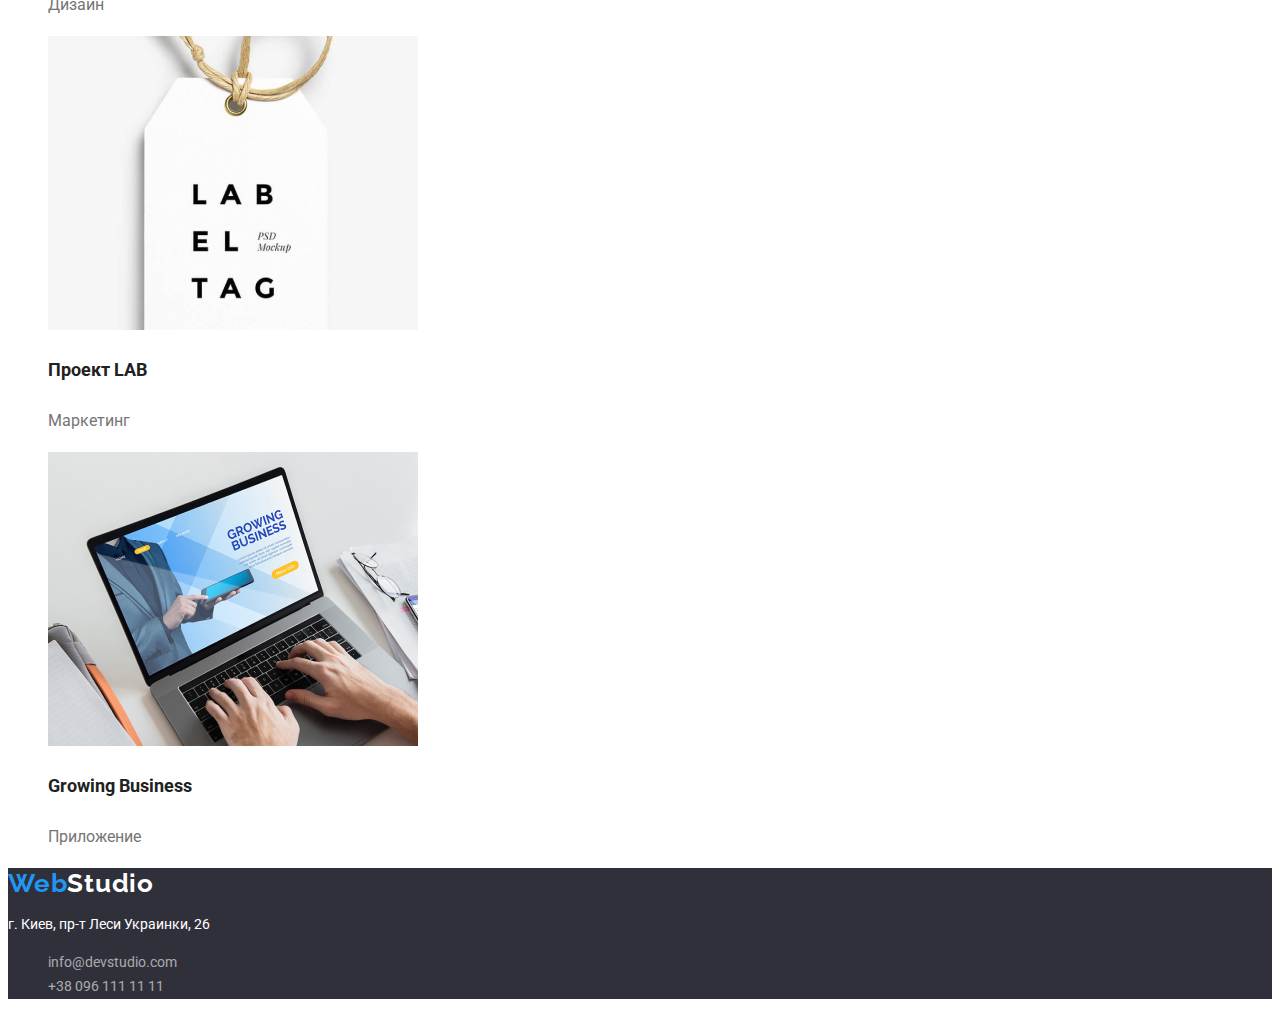
==== commit e18d5c6b: "Добавил :focus" ====
--- a/porfolio.html
+++ b/porfolio.html
@@ -18,7 +18,7 @@
         </a>
         <nav>
             <ul>
-                <li><a href="#" target="_blank" class="link">Студия</a></li>
+                <li><a href="./index.html" target="_blank" class="link">Студия</a></li>
                 <li><a href="./porfolio.html" target="_blank" class="link">Портфолио</a></li>
                 <li><a href="#" target="_blank" class="link">Контакты</a></li>
             </ul>
@@ -33,27 +33,27 @@
         <ul class="filter">
             <li>
                 <button type="button" class="filter-item">
-                    <h2>Все</h2>
+                   Все
                 </button>
             </li>
             <li>
                 <button type="button" class="filter-item">
-                    <h2>Веб-сайты</h2>
+                    Веб-сайты
                 </button>
             </li>
             <li>
                 <button type="button" class="filter-item">
-                    <h2>Приложения</h2>
+                    Приложения
                 </button>
             </li>
             <li>
                 <button type="button" class="filter-item">
-                    <h2>Дизайн</h2>
+                    Дизайн
                 </button>
             </li>
             <li>
                 <button type="button" class="filter-item">
-                    <h2>Маркетинг</h2>
+                    Маркетинг
                 </button>
             </li>
         </ul>
--- a/css/styles.css
+++ b/css/styles.css
@@ -106,7 +106,8 @@
   line-height: 1.75;
 }
 
-.hero-link:hover {
+.hero-link:hover,
+.hero-link:focus {
   background: var(--accent-color);
   color: white;
 }
